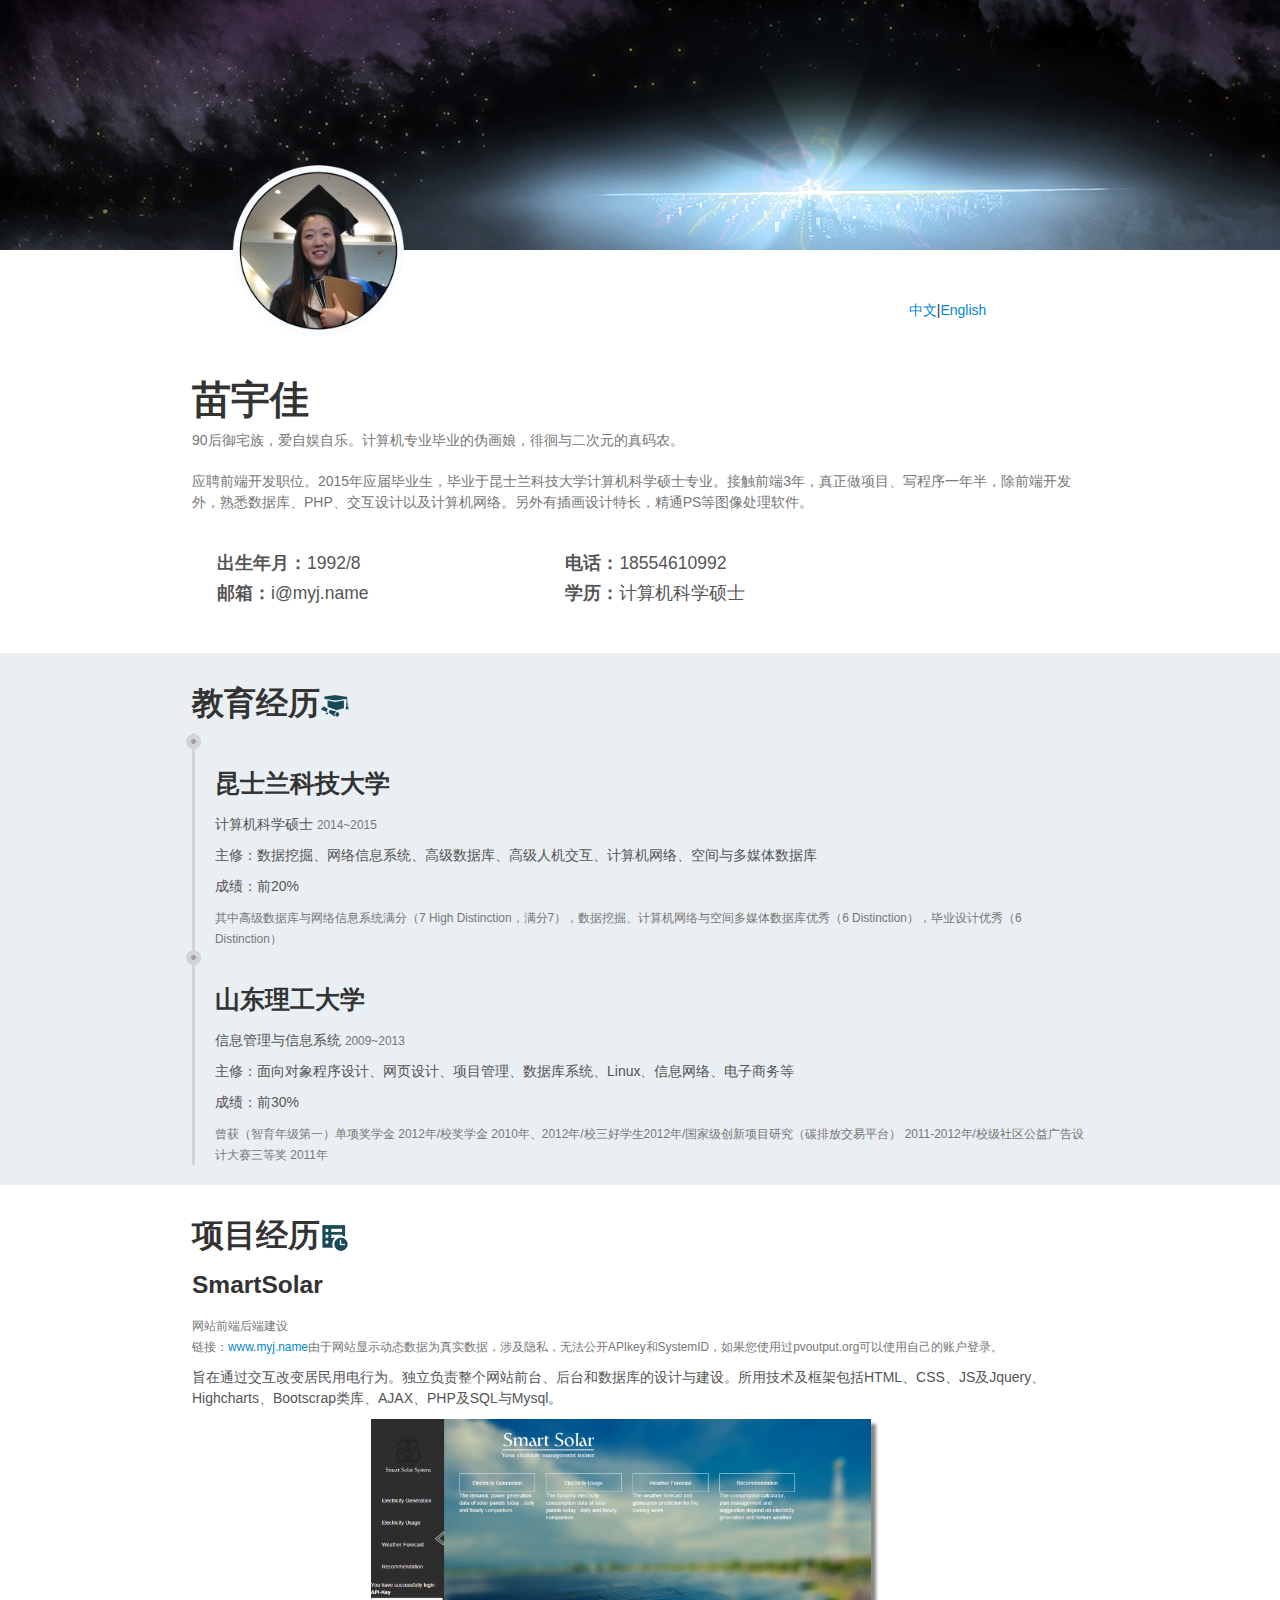
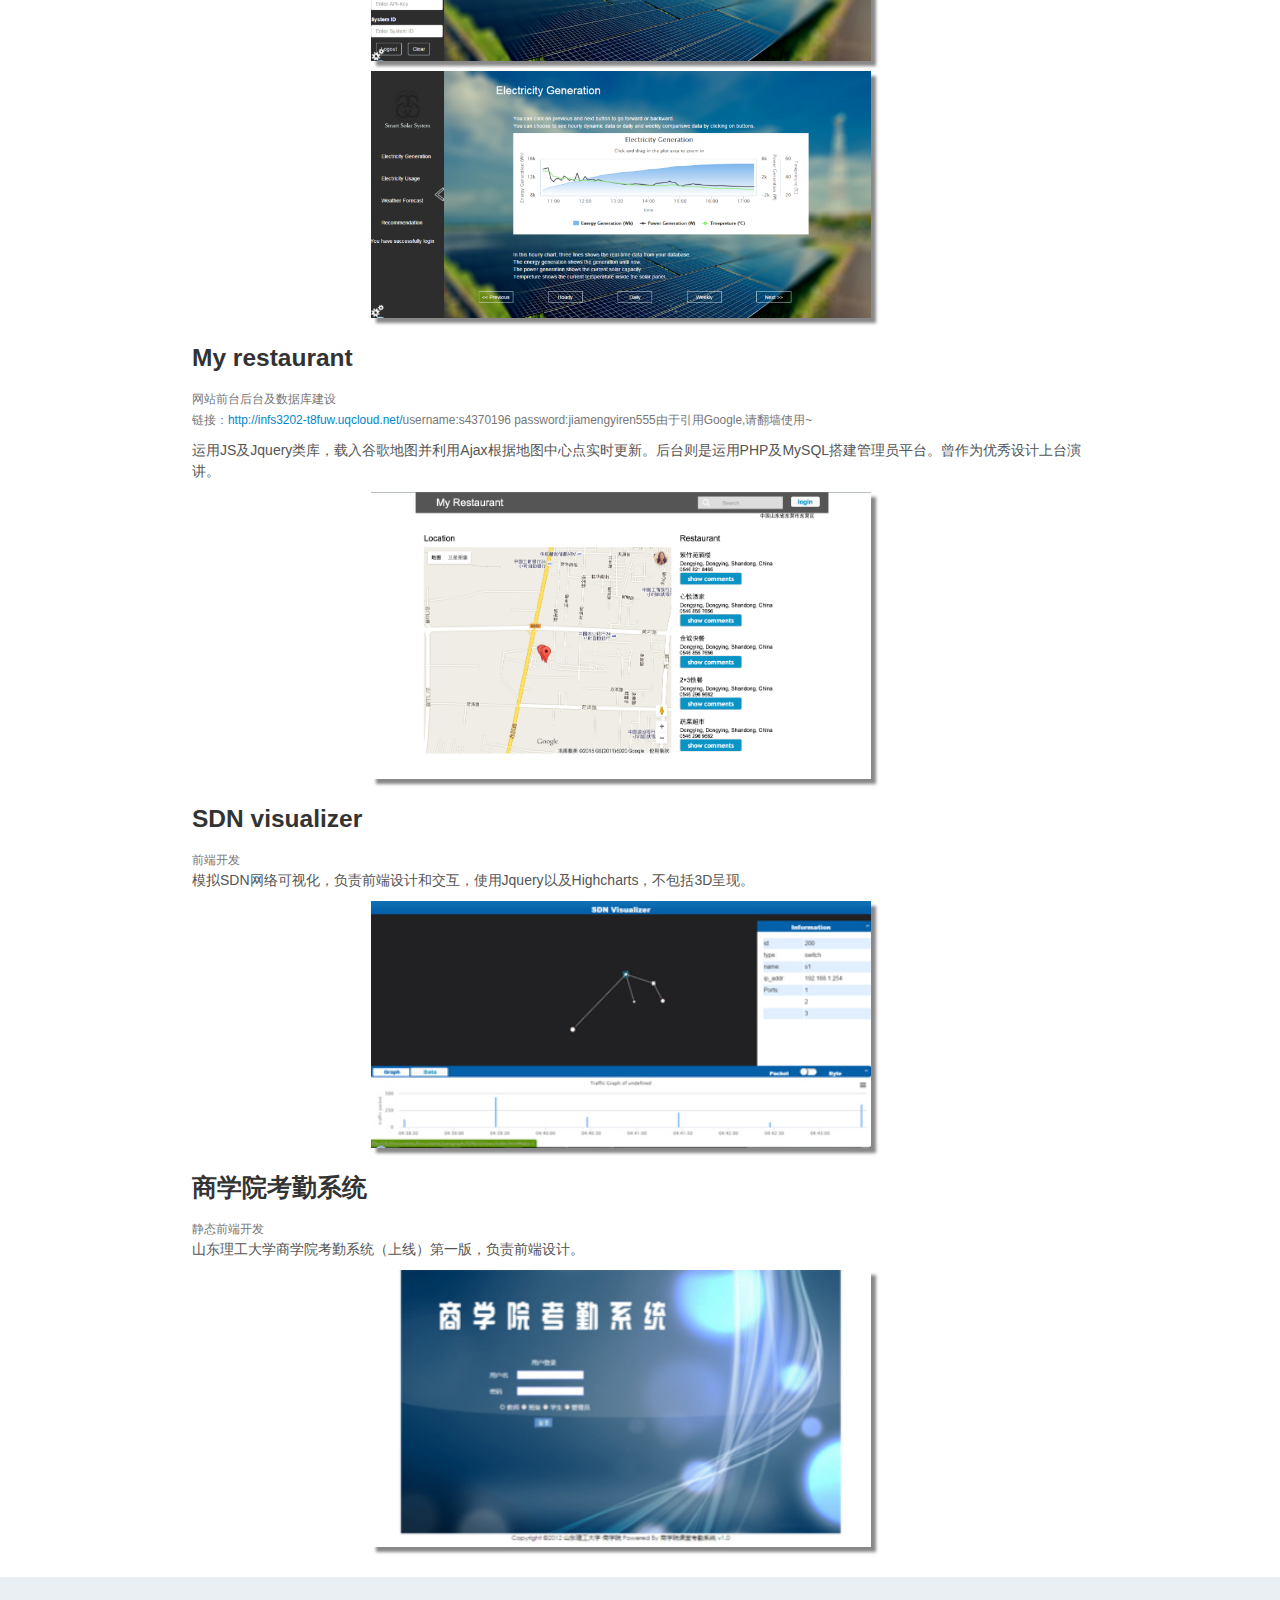
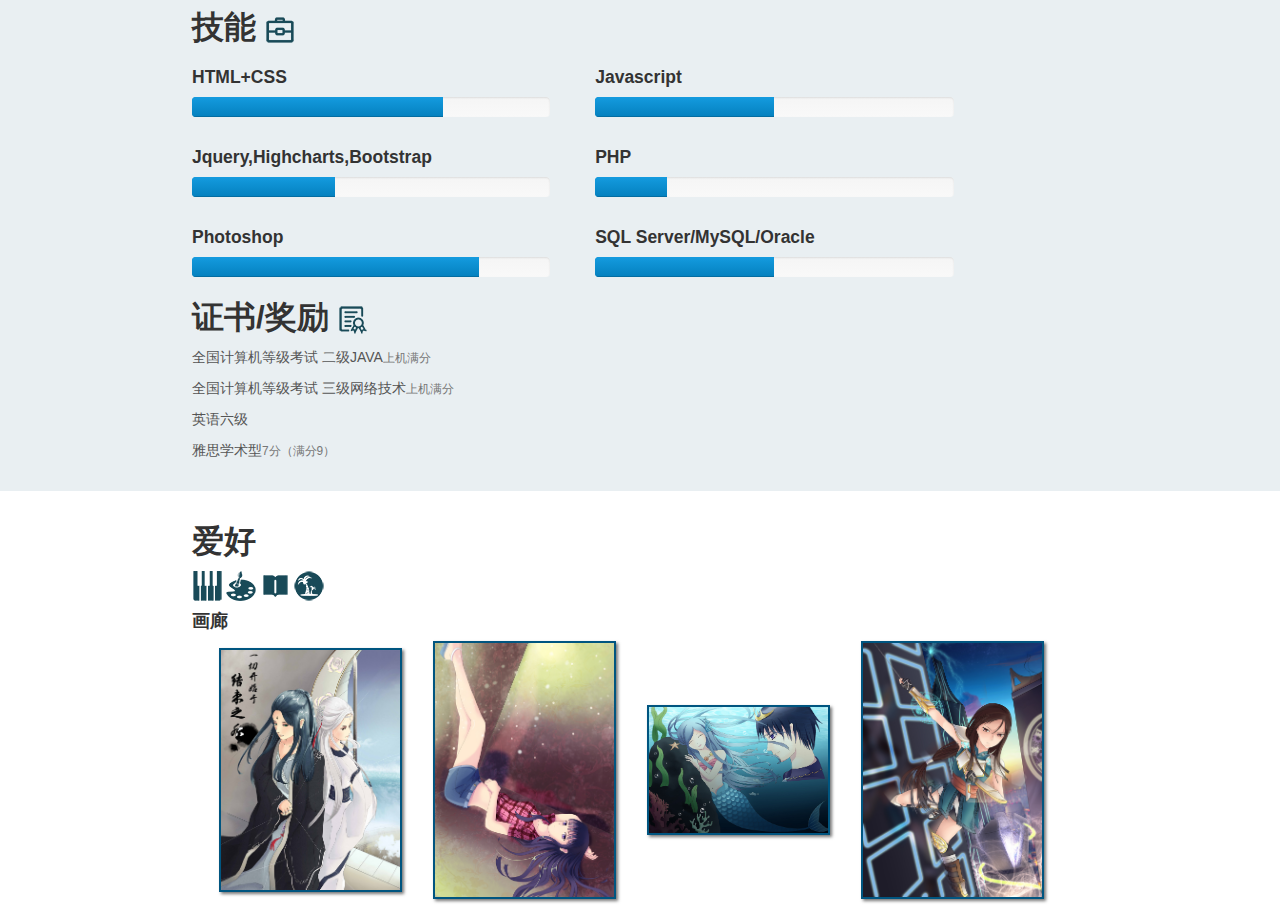
==== index.html @ 49b48e49 "Online resume" ====
<!DOCTYPE html>
<html>
	<head>
		<meta charset="utf-8" />
		<title>简历</title>
		<link rel="stylesheet" href="css/style.css" type="text/css"/>
		<link rel="stylesheet" href="css/bootstrap.css" />
		<link rel="stylesheet" href="css/lightbox.css" />
		<script type="text/javascript" src="js/jquery-1.11.1.min.js" ></script>
		<script type="text/javascript" src="js/translate.js" ></script>
		<script type="text/javascript" src="js/bootstrap.js" ></script>
		<script type="text/javascript" src="js/lightbox.js" ></script>
	</head>
	<body>
		<header>
			<div class="container">
				<div class="profile-photo">
					<img id="photo" src="img/profile.png" alt="profile-photo" />
				</div>
			</div>
		</header>
		<section class="intro">
			<span class="traslate"><a id="chn">中文</a>|<a id="eng" href="index_eng.html">English</a></span>
			<h1>苗宇佳</h1>
			<p>90后御宅族，爱自娱自乐。计算机专业毕业的伪画娘，徘徊与二次元的真码农。</p>
			<p>应聘前端开发职位。2015年应届毕业生，毕业于昆士兰科技大学计算机科学硕士专业。接触前端3年，真正做项目、写程序一年半，除前端开发外，熟悉数据库、PHP、交互设计以及计算机网络。另外有插画设计特长，精通PS等图像处理软件。</p>
			<ul class="details">
				<li><strong>出生年月：</strong>1992/8</li>
				<li><strong>电话：</strong>18554610992</li>
				<li><strong>邮箱：</strong>i@myj.name</li>
				<li><strong>学历：</strong>计算机科学硕士</li>
			</ul>
		</section>
		<section class="education">
			<h2>教育经历<img src="img/iconfont-weijiaoyu.png" class="icon" alt="education"/></h2>
			<div class="school">
				<h3>昆士兰科技大学</h3>
				<p>计算机科学硕士 <small>2014~2015</small></p>
				<p>主修：数据挖掘、网络信息系统、高级数据库、高级人机交互、计算机网络、空间与多媒体数据库</p>
				<p>成绩：前20%</p>
				<small>其中高级数据库与网络信息系统满分（7 High Distinction，满分7），数据挖掘、计算机网络与空间多媒体数据库优秀（6 Distinction），毕业设计优秀（6 Distinction）</small>
			</div>
			<div class="school">
				<h3>山东理工大学</h3>
				<p>信息管理与信息系统 <small>2009~2013</small></p>
				<p>主修：面向对象程序设计、网页设计、项目管理、数据库系统、Linux、信息网络、电子商务等</p>
				<p>成绩：前30%</p>
				<small>曾获（智育年级第一）单项奖学金 2012年/校奖学金 2010年、2012年/校三好学生2012年/国家级创新项目研究（碳排放交易平台） 2011-2012年/校级社区公益广告设计大赛三等奖 2011年</small>
			</div>
		</section>
		<section class="experience">
			<h2>项目经历<img src="img/iconfont-804xiangmu.png" class="icon" alt="experience"/></h2>
			<div class="project">
				<h3>SmartSolar</h3>
				<small>网站前端后端建设</small>
				<p><small>链接：<a href="www.myj.name">www.myj.name</a>由于网站显示动态数据为真实数据，涉及隐私，无法公开APIkey和SystemID，如果您使用过pvoutput.org可以使用自己的账户登录。</small></p>
				<p>旨在通过交互改变居民用电行为。独立负责整个网站前台、后台和数据库的设计与建设。所用技术及框架包括HTML、CSS、JS及Jquery、Highcharts、Bootscrap类库、AJAX、PHP及SQL与Mysql。</p>
				<img src="img/smartsolar.png" />
				<img src="img/smartsolar1.png" />
			</div>
			<div class="project">
				<h3>My restaurant</h3>
				<small>网站前台后台及数据库建设</small>
				<p><small>链接：<a href="http://infs3202-t8fuw.uqcloud.net/">http://infs3202-t8fuw.uqcloud.net/</a>username:s4370196 password:jiamengyiren555由于引用Google,请翻墙使用~</small></p>
				<p>运用JS及Jquery类库，载入谷歌地图并利用Ajax根据地图中心点实时更新。后台则是运用PHP及MySQL搭建管理员平台。曾作为优秀设计上台演讲。</p>
				<img src="img/myrestaurant.jpg"/>
			</div>
			<div class="project">
				<h3>SDN visualizer</h3>
				<small>前端开发</small>
				<p>模拟SDN网络可视化，负责前端设计和交互，使用Jquery以及Highcharts，不包括3D呈现。</p>
				<img src="img/visualizer.jpg"/>
			</div>
			<div class="project">
				<h3>商学院考勤系统</h3>
				<small>静态前端开发</small>
				<p>山东理工大学商学院考勤系统（上线）第一版，负责前端设计。</p>
				<img src="img/attendance.jpg"/>
			</div>
		</section>
		<section class="technique">
			<h2>技能 <img src="img/iconfont-gerenjineng.png" class="icon" alt="skill"/></h2>
			<div class="skill">
				<h4>HTML+CSS</h4>
				<div class="progress">
					<div class="bar" style="width: 70%;"></div>
				</div>
			</div>
			<div class="skill">
				<h4>Javascript</h4>
				<div class="progress">
					<div class="bar" style="width: 50%;"></div>
				</div>
			</div>
			<div class="skill">
				<h4>Jquery,Highcharts,Bootstrap</h4>
				<div class="progress">
					<div class="bar" style="width: 40%;"></div>
				</div>
			</div>
			<div class="skill">
				<h4>PHP</h4>
				<div class="progress">
					<div class="bar" style="width: 20%;"></div>
				</div>
			</div>
			<div class="skill">
				<h4>Photoshop</h4>
				<div class="progress">
					<div class="bar" style="width: 80%;"></div>
				</div>
			</div>
			<div class="skill">
				<h4>SQL Server/MySQL/Oracle</h4>
				<div class="progress">
					<div class="bar" style="width: 50%;"></div>
				</div>
			</div>
			<h2 class="clear">证书/奖励 <img src="img/iconfont-rongyuzhengshu.png" class="icon" alt="certificate"/></h2>
			<p>全国计算机等级考试 二级JAVA<small>上机满分</small><p>
			<p>全国计算机等级考试 三级网络技术<small>上机满分</small><p>
			<p>英语六级<p>
			<p>雅思学术型<small>7分（满分9）</small></p>
		</section>
		<section class="hobby">
			<h2>爱好</h2>
			<img src="img/iconfont-gangqin.png" alt="piano" class="icon"/>
			<img src="img/iconfont-huahua.png" alt="painting" class="icon"/>
			<img src="img/iconfont-mianxingtubiaoshuxiaoshuo1.png" alt="novel" class="icon"/>
			<img src="img/iconfont-lvyou.png" alt="travel" class="icon"/>
			<div class="gallery">
			<h4>画廊</h4>
			<a href="img/一切开始于结束之后.jpg" rel="lightbox[gallery]">
				<img src="img/一切开始于结束之后.jpg" alt="镜" title="一切开始于结束之后" rel="lightbox[gallery]"/>
			</a>
			<a href="img/格子衫女孩.jpg" rel="lightbox[gallery]">
				<img src="img/格子衫女孩.jpg" alt="女孩" title="格子衫女孩" rel="lightbox[gallery]"/>
			</a>
			<a href="img/人鱼.jpg" rel="lightbox[gallery]">
				<img src="img/人鱼.jpg" alt="人鱼" title="人鱼" rel="lightbox[gallery]"/>
			</a>
			<a href="img/Ziro Leong.jpg" rel="lightbox[gallery]">
				<img src="img/Ziro Leong.jpg" alt="未来寻迹" title="Ziro" rel="lightbox[gallery]"/>
			</a>
			
			</div>
		</section>
	</body>
</html>
---- css/style.css ----
//初始化
p, blockquote, dl, dt, dd, ul, ol, li, pre, form, fieldset, legend, button, input, textarea, th, td{ margin:0; padding:0; }
address, cite, dfn, em, var { font-style:normal; }
code, kbd, pre, samp { font-family:couriernew, courier, monospace; }
small{ font-size:12px; }
ul, ol { list-style:none; }
a { text-decoration:none; }
a:hover { text-decoration:underline; }
sup { vertical-align:text-top; }
sub{ vertical-align:text-bottom; }
legend { color:#000; }
fieldset, img { border:0; }
button, input, select, textarea { font-size:100%; }
table { border-collapse:collapse; border-spacing:0; } 
body{
	padding: 0;
	margin: 0;
}

header{
	height: 250px;
	width: 100%;
	background-image: url(../img/header.jpg);
	background-attachment: fixed;
	background-position-x:center ;
	background-repeat: no-repeat;
}
#photo{
	height:200px;
	width: 200px;
	position: relative;
	top: 150px;
	left: 50px;
}
.traslate{
	position: relative;
	left:80%;
	top:-50px;
}
.intro .education .experience .technique .hobby{
	width: 70%;
	margin: 0 20px;
}
.intro{
	padding: 100px 15%;	
}
.intro p{
	color: #777;
	margin-bottom: 20px;
}
.details{
	padding-top: 10px;
}
.details li{
	font-size: 1.25em;
	margin-top: 10px;
	color: #555;
	float: left;
	width: 40%;
}
.education{
	padding: 20px 15%;
	background: #e9eff2;
}
.icon{
	width:30px;
}
.technique{
	padding: 20px 15%;
	background: #e9eff2;
	overflow: auto;
}
.experience{
	padding: 20px 15%;
}
.hobby{
	padding: 20px 15%;
}
.school{
	padding-left: 20px;
	border-left: solid 3px #d4d4d4;
}
 p{
	color: #555555;
	line-height: 1.5;
}
small{
	color: #777777;
}
.school::before{
	position: relative;
	content: url(../img/sec-d.png);
	left: -30px;
	top: 0;
}
.project img{
	box-shadow:5px 5px 3px #888888;;
	width:500px;
	margin-bottom: 10px;
	position: relative;
	margin-left: 20%;
	margin-right: 20%;
}
.skill{
	width:40%;
	float: left;
	margin-right: 5%;
}
.clear{
	clear: both;
}
.gallery img{
	width: 20%;
	height: 20%;
	margin-left:3%;
	border:double 2px #005580;
	box-shadow: 2px 2px 3px #777;
	
}
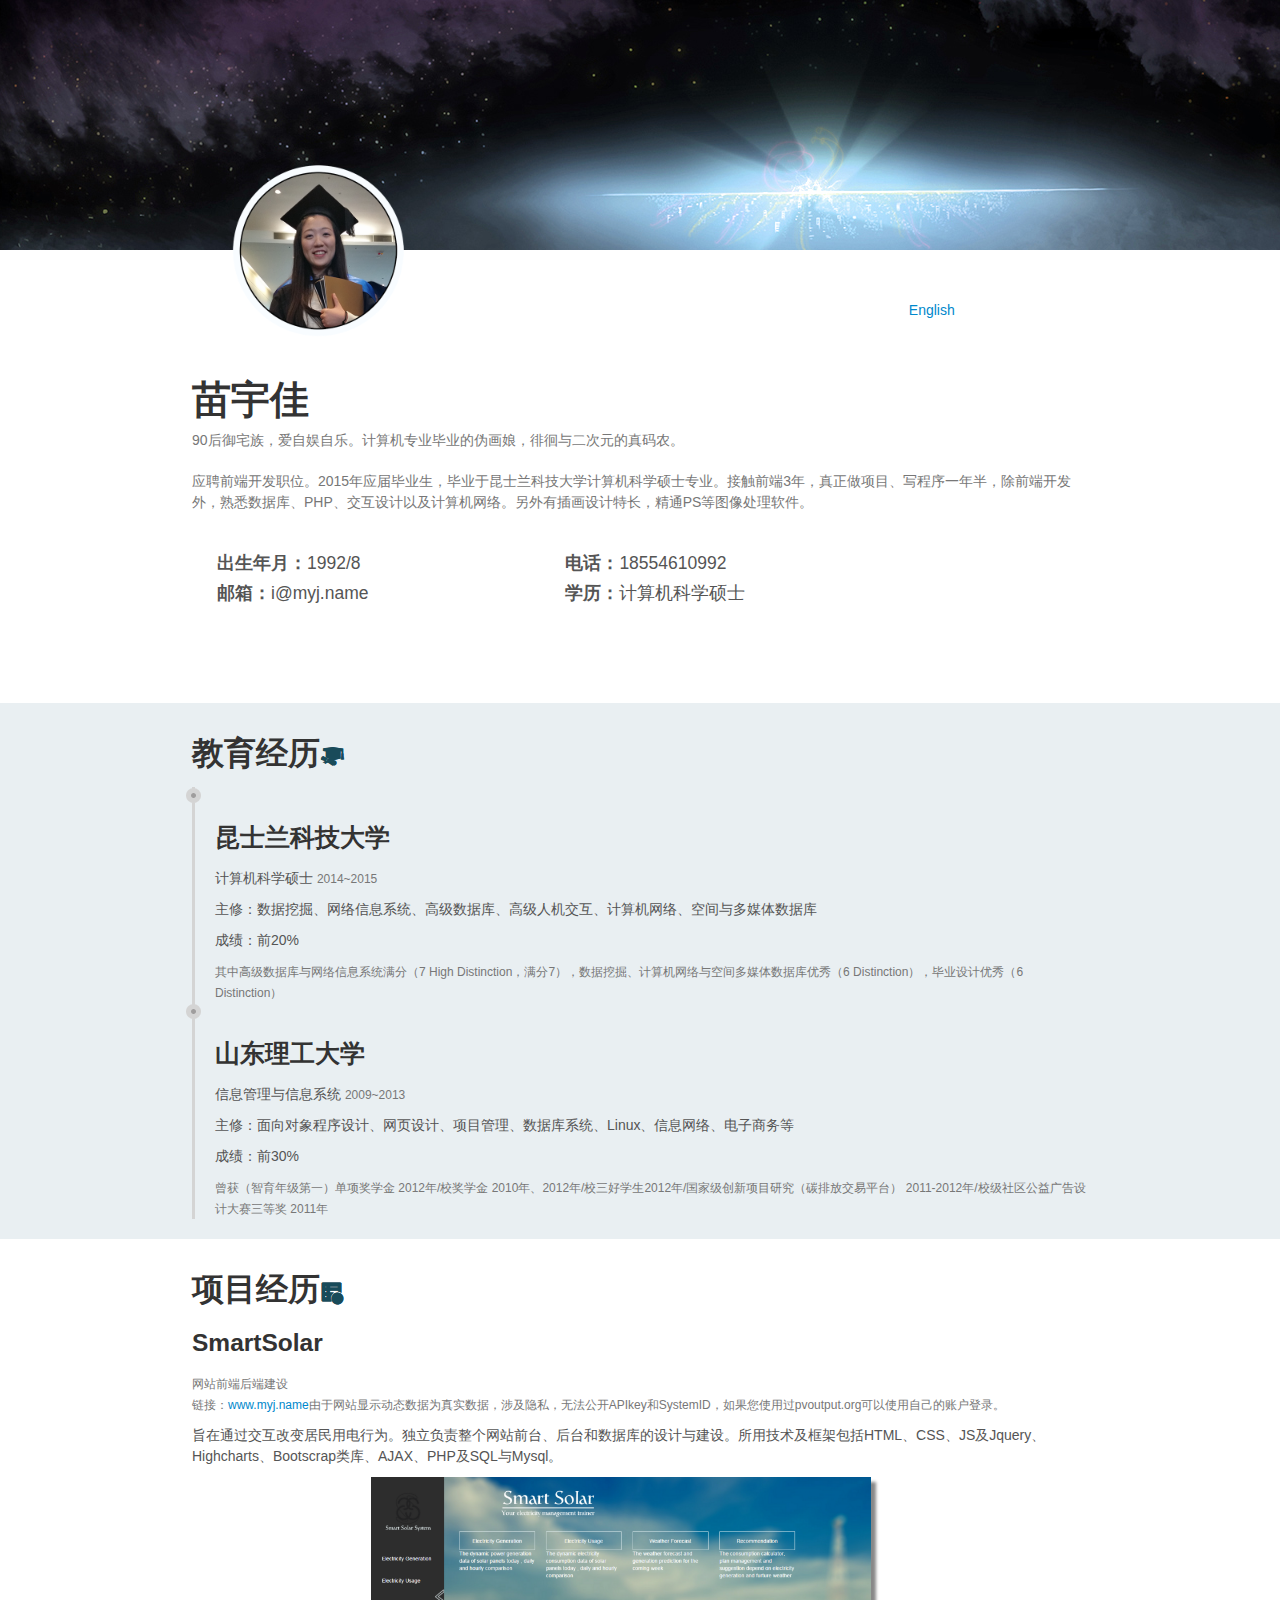
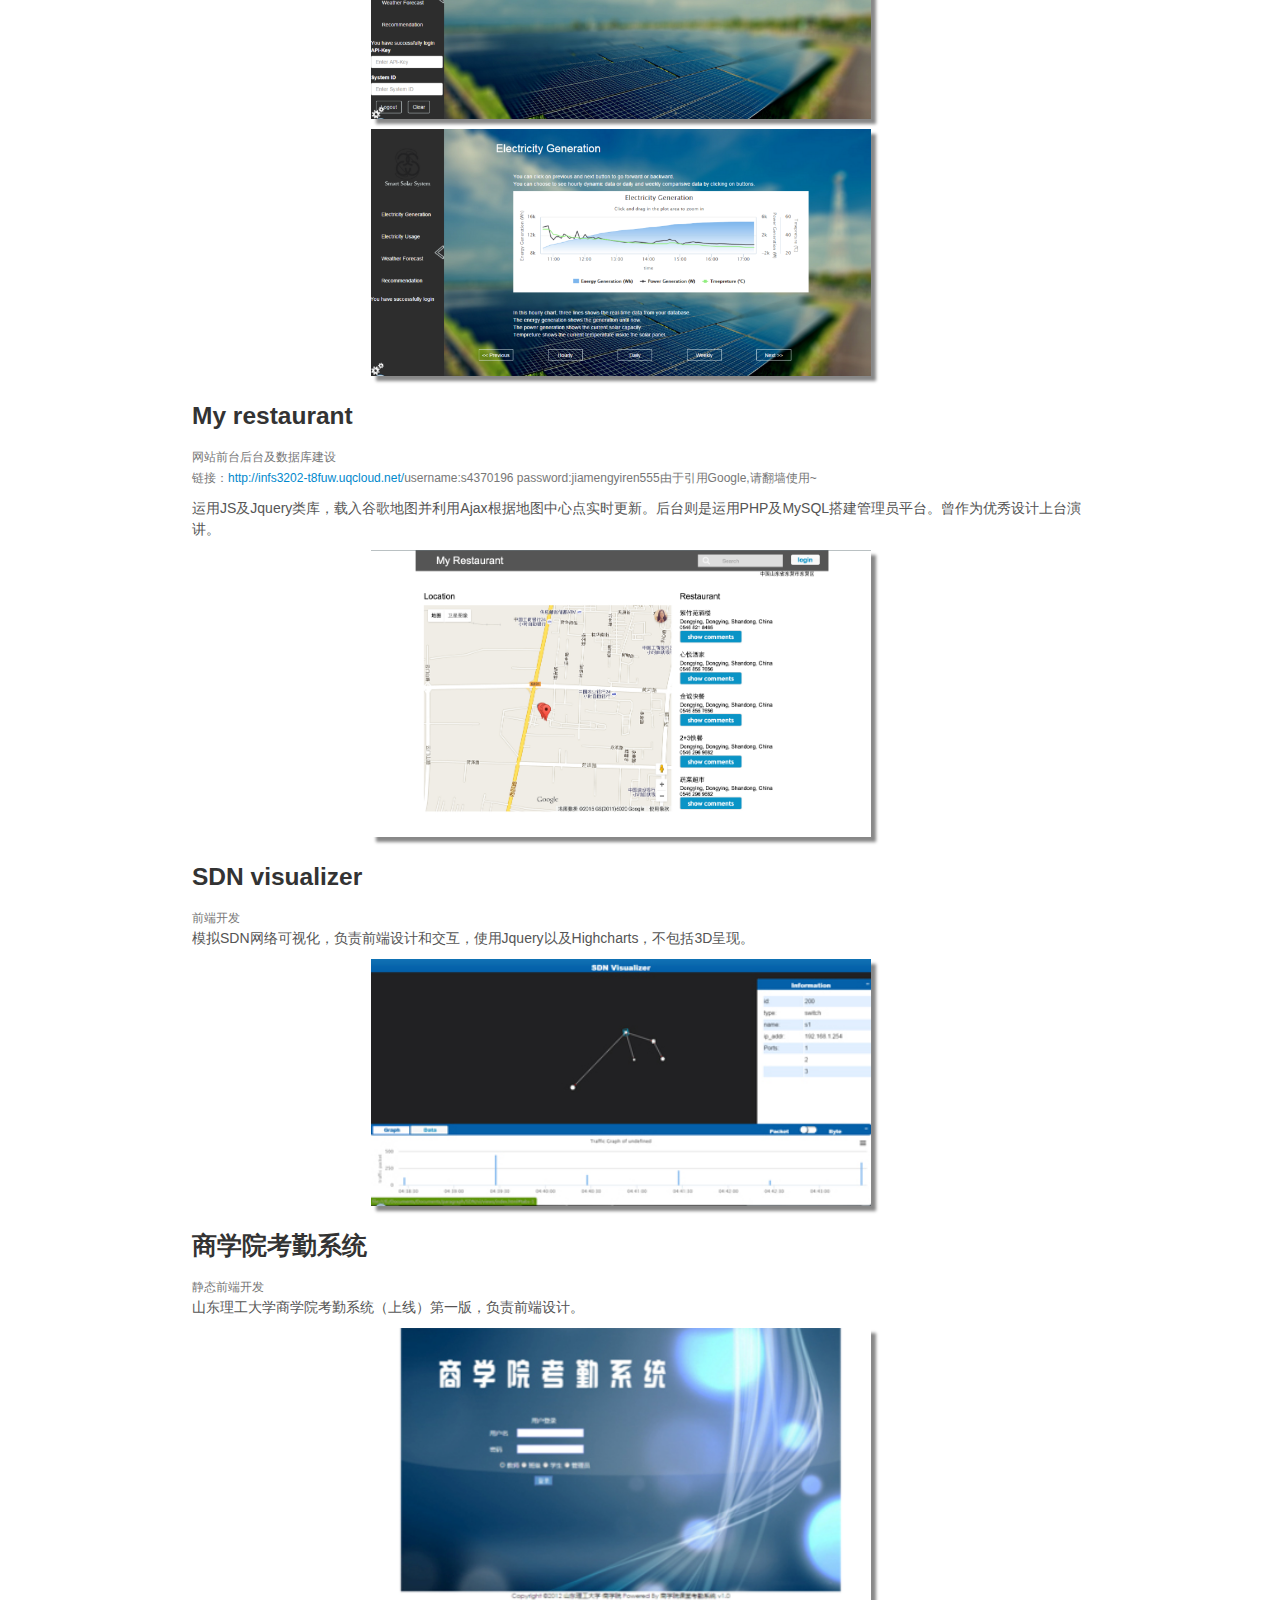
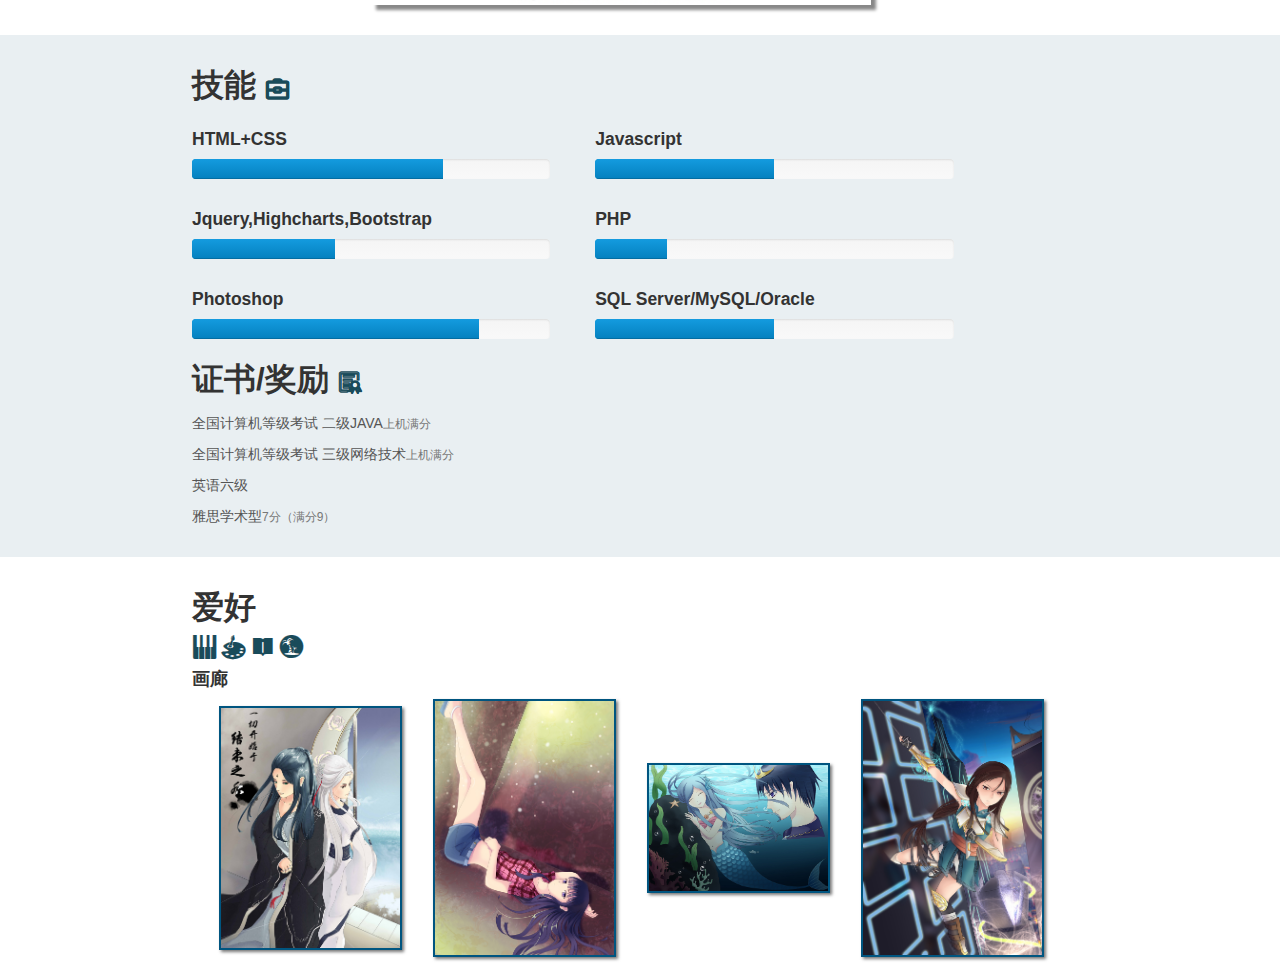
==== commit 39e773ea: "iconfont, header background, small tag" ====
--- a/index.html
+++ b/index.html
@@ -6,6 +6,7 @@
 		<link rel="stylesheet" href="css/style.css" type="text/css"/>
 		<link rel="stylesheet" href="css/bootstrap.css" />
 		<link rel="stylesheet" href="css/lightbox.css" />
+		<link rel="stylesheet" href="css/iconfont.css" />
 		<script type="text/javascript" src="js/jquery-1.11.1.min.js" ></script>
 		<script type="text/javascript" src="js/translate.js" ></script>
 		<script type="text/javascript" src="js/bootstrap.js" ></script>
@@ -20,7 +21,7 @@
 			</div>
 		</header>
 		<section class="intro">
-			<span class="traslate"><a id="chn">中文</a>|<a id="eng" href="index_eng.html">English</a></span>
+			<span class="traslate"><a id="eng" href="index_eng.html">English</a></span>
 			<h1>苗宇佳</h1>
 			<p>90后御宅族，爱自娱自乐。计算机专业毕业的伪画娘，徘徊与二次元的真码农。</p>
 			<p>应聘前端开发职位。2015年应届毕业生，毕业于昆士兰科技大学计算机科学硕士专业。接触前端3年，真正做项目、写程序一年半，除前端开发外，熟悉数据库、PHP、交互设计以及计算机网络。另外有插画设计特长，精通PS等图像处理软件。</p>
@@ -30,56 +31,57 @@
 				<li><strong>邮箱：</strong>i@myj.name</li>
 				<li><strong>学历：</strong>计算机科学硕士</li>
 			</ul>
+			<div class="clear"></div>
 		</section>
 		<section class="education">
-			<h2>教育经历<img src="img/iconfont-weijiaoyu.png" class="icon" alt="education"/></h2>
+			<h2>教育经历<i class="iconfont">&#xe61d;</i></h2>
 			<div class="school">
 				<h3>昆士兰科技大学</h3>
-				<p>计算机科学硕士 <small>2014~2015</small></p>
+				<p>计算机科学硕士 <span class="small">2014~2015</span></p>
 				<p>主修：数据挖掘、网络信息系统、高级数据库、高级人机交互、计算机网络、空间与多媒体数据库</p>
 				<p>成绩：前20%</p>
-				<small>其中高级数据库与网络信息系统满分（7 High Distinction，满分7），数据挖掘、计算机网络与空间多媒体数据库优秀（6 Distinction），毕业设计优秀（6 Distinction）</small>
+				<span class="small">其中高级数据库与网络信息系统满分（7 High Distinction，满分7），数据挖掘、计算机网络与空间多媒体数据库优秀（6 Distinction），毕业设计优秀（6 Distinction）</span>
 			</div>
 			<div class="school">
 				<h3>山东理工大学</h3>
-				<p>信息管理与信息系统 <small>2009~2013</small></p>
+				<p>信息管理与信息系统 <span class="small">2009~2013</span></p>
 				<p>主修：面向对象程序设计、网页设计、项目管理、数据库系统、Linux、信息网络、电子商务等</p>
 				<p>成绩：前30%</p>
-				<small>曾获（智育年级第一）单项奖学金 2012年/校奖学金 2010年、2012年/校三好学生2012年/国家级创新项目研究（碳排放交易平台） 2011-2012年/校级社区公益广告设计大赛三等奖 2011年</small>
+				<span class="small">曾获（智育年级第一）单项奖学金 2012年/校奖学金 2010年、2012年/校三好学生2012年/国家级创新项目研究（碳排放交易平台） 2011-2012年/校级社区公益广告设计大赛三等奖 2011年</span>
 			</div>
 		</section>
 		<section class="experience">
-			<h2>项目经历<img src="img/iconfont-804xiangmu.png" class="icon" alt="experience"/></h2>
+			<h2>项目经历<i class="iconfont">&#xeaa5;</i></h2>
 			<div class="project">
 				<h3>SmartSolar</h3>
-				<small>网站前端后端建设</small>
-				<p><small>链接：<a href="www.myj.name">www.myj.name</a>由于网站显示动态数据为真实数据，涉及隐私，无法公开APIkey和SystemID，如果您使用过pvoutput.org可以使用自己的账户登录。</small></p>
+				<span class="small">网站前端后端建设</span>
+				<p><span class="small">链接：<a href="www.myj.name">www.myj.name</a>由于网站显示动态数据为真实数据，涉及隐私，无法公开APIkey和SystemID，如果您使用过pvoutput.org可以使用自己的账户登录。</span></p>
 				<p>旨在通过交互改变居民用电行为。独立负责整个网站前台、后台和数据库的设计与建设。所用技术及框架包括HTML、CSS、JS及Jquery、Highcharts、Bootscrap类库、AJAX、PHP及SQL与Mysql。</p>
 				<img src="img/smartsolar.png" />
 				<img src="img/smartsolar1.png" />
 			</div>
 			<div class="project">
 				<h3>My restaurant</h3>
-				<small>网站前台后台及数据库建设</small>
-				<p><small>链接：<a href="http://infs3202-t8fuw.uqcloud.net/">http://infs3202-t8fuw.uqcloud.net/</a>username:s4370196 password:jiamengyiren555由于引用Google,请翻墙使用~</small></p>
+				<span class="small">网站前台后台及数据库建设</span>
+				<p><span class="small">链接：<a href="http://infs3202-t8fuw.uqcloud.net/">http://infs3202-t8fuw.uqcloud.net/</a>username:s4370196 password:jiamengyiren555由于引用Google,请翻墙使用~</span></p>
 				<p>运用JS及Jquery类库，载入谷歌地图并利用Ajax根据地图中心点实时更新。后台则是运用PHP及MySQL搭建管理员平台。曾作为优秀设计上台演讲。</p>
 				<img src="img/myrestaurant.jpg"/>
 			</div>
 			<div class="project">
 				<h3>SDN visualizer</h3>
-				<small>前端开发</small>
+				<span class="small">前端开发</span>
 				<p>模拟SDN网络可视化，负责前端设计和交互，使用Jquery以及Highcharts，不包括3D呈现。</p>
 				<img src="img/visualizer.jpg"/>
 			</div>
 			<div class="project">
 				<h3>商学院考勤系统</h3>
-				<small>静态前端开发</small>
+				<span class="small">静态前端开发</span>
 				<p>山东理工大学商学院考勤系统（上线）第一版，负责前端设计。</p>
 				<img src="img/attendance.jpg"/>
 			</div>
 		</section>
 		<section class="technique">
-			<h2>技能 <img src="img/iconfont-gerenjineng.png" class="icon" alt="skill"/></h2>
+			<h2>技能 <i class="iconfont">&#xe6f6;</i></h2>
 			<div class="skill">
 				<h4>HTML+CSS</h4>
 				<div class="progress">
@@ -116,18 +118,18 @@
 					<div class="bar" style="width: 50%;"></div>
 				</div>
 			</div>
-			<h2 class="clear">证书/奖励 <img src="img/iconfont-rongyuzhengshu.png" class="icon" alt="certificate"/></h2>
-			<p>全国计算机等级考试 二级JAVA<small>上机满分</small><p>
-			<p>全国计算机等级考试 三级网络技术<small>上机满分</small><p>
+			<h2 class="clear">证书/奖励 <i class="iconfont">&#xe667;</i></h2>
+			<p>全国计算机等级考试 二级JAVA<span class="small">上机满分</span><p>
+			<p>全国计算机等级考试 三级网络技术<span class="small">上机满分</span><p>
 			<p>英语六级<p>
-			<p>雅思学术型<small>7分（满分9）</small></p>
+			<p>雅思学术型<span class="small">7分（满分9）</span></p>
 		</section>
 		<section class="hobby">
 			<h2>爱好</h2>
-			<img src="img/iconfont-gangqin.png" alt="piano" class="icon"/>
-			<img src="img/iconfont-huahua.png" alt="painting" class="icon"/>
-			<img src="img/iconfont-mianxingtubiaoshuxiaoshuo1.png" alt="novel" class="icon"/>
-			<img src="img/iconfont-lvyou.png" alt="travel" class="icon"/>
+			<i class="iconfont">&#xe60b;</i>
+			<i class="iconfont">&#xe670;</i>
+			<i class="iconfont">&#xe8d6;</i>
+			<i class="iconfont">&#xe606;</i>
 			<div class="gallery">
 			<h4>画廊</h4>
 			<a href="img/一切开始于结束之后.jpg" rel="lightbox[gallery]">
--- a/css/style.css
+++ b/css/style.css
@@ -2,7 +2,7 @@
 p, blockquote, dl, dt, dd, ul, ol, li, pre, form, fieldset, legend, button, input, textarea, th, td{ margin:0; padding:0; }
 address, cite, dfn, em, var { font-style:normal; }
 code, kbd, pre, samp { font-family:couriernew, courier, monospace; }
-small{ font-size:12px; }
+small{ font-size:12px; }
 ul, ol { list-style:none; }
 a { text-decoration:none; }
 a:hover { text-decoration:underline; }
@@ -17,11 +17,12 @@
 	margin: 0;
 }
 
+
+
 header{
 	height: 250px;
 	width: 100%;
 	background-image: url(../img/header.jpg);
-	background-attachment: fixed;
 	background-position-x:center ;
 	background-repeat: no-repeat;
 }
@@ -84,8 +85,9 @@
 	color: #555555;
 	line-height: 1.5;
 }
-small{
+.small{
 	color: #777777;
+	font-size:12px;
 }
 .school::before{
 	position: relative;
--- a/css/iconfont.css
+++ b/css/iconfont.css
@@ -0,0 +1,26 @@
+
+@font-face {font-family: "iconfont";
+  src: url('iconfont.eot'); /* IE9*/
+  src: url('iconfont.eot?#iefix') format('embedded-opentype'), /* IE6-IE8 */
+  url('iconfont.woff') format('woff'), /* chrome、firefox */
+  url('iconfont.ttf') format('truetype'), /* chrome、firefox、opera、Safari, Android, iOS 4.2+*/
+  url('iconfont.svg#iconfont') format('svg'); /* iOS 4.1- */
+}
+
+.iconfont {
+  font-family:"iconfont" !important;
+  font-size:25px;
+  font-style:normal;
+  -webkit-font-smoothing: antialiased;
+  -webkit-text-stroke-width: 0.2px;
+  -moz-osx-font-smoothing: grayscale;
+  color:#194b5a;
+}
+.icon-huahua:before { content: "\e670"; }
+.icon-gerenjineng:before { content: "\e6f6"; }
+.icon-gangqin:before { content: "\e60b"; }
+.icon-804xiangmu:before { content: "\eaa5"; }
+.icon-weijiaoyu:before { content: "\e61d"; }
+.icon-iconfont-certificate:before { content: "\e667"; }
+.icon-lvyou:before { content: "\e606"; }
+.icon-mianxingtubiaoshuxiaoshuo1:before { content: "\e8d6"; }
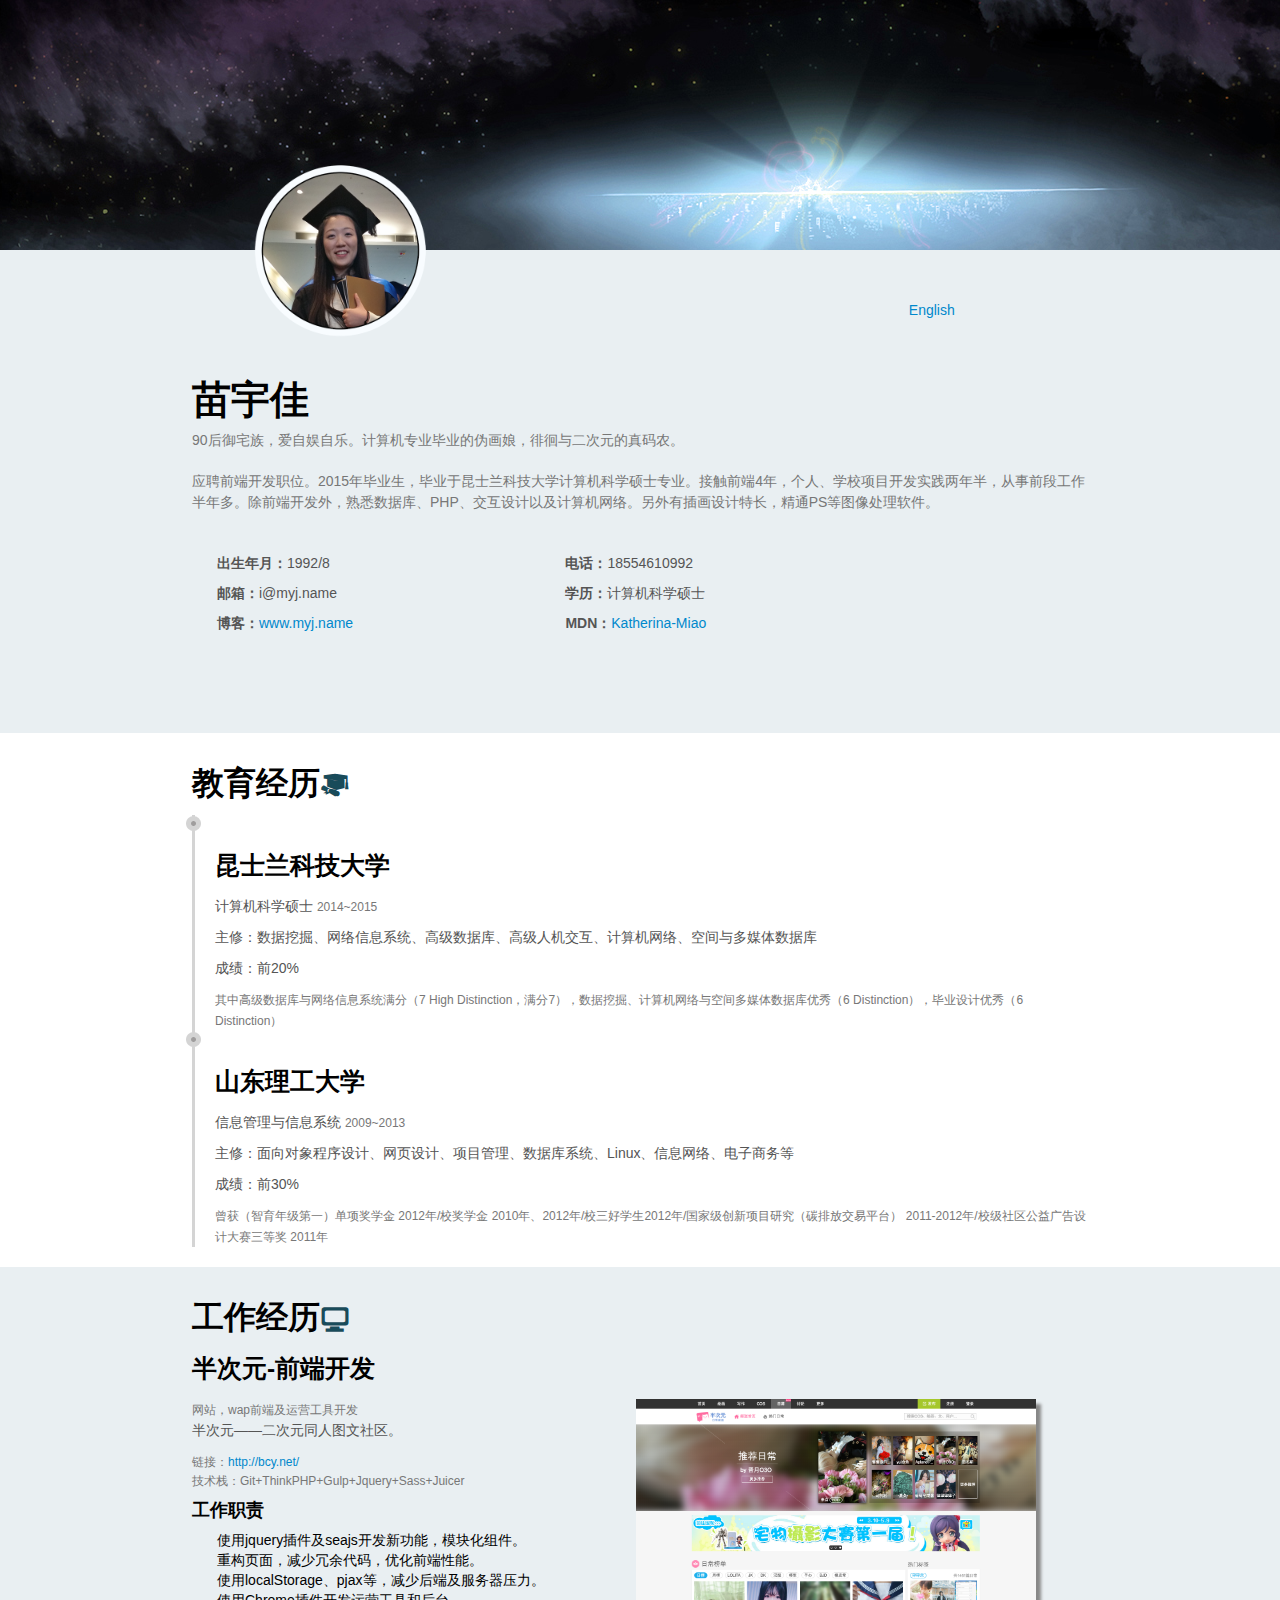
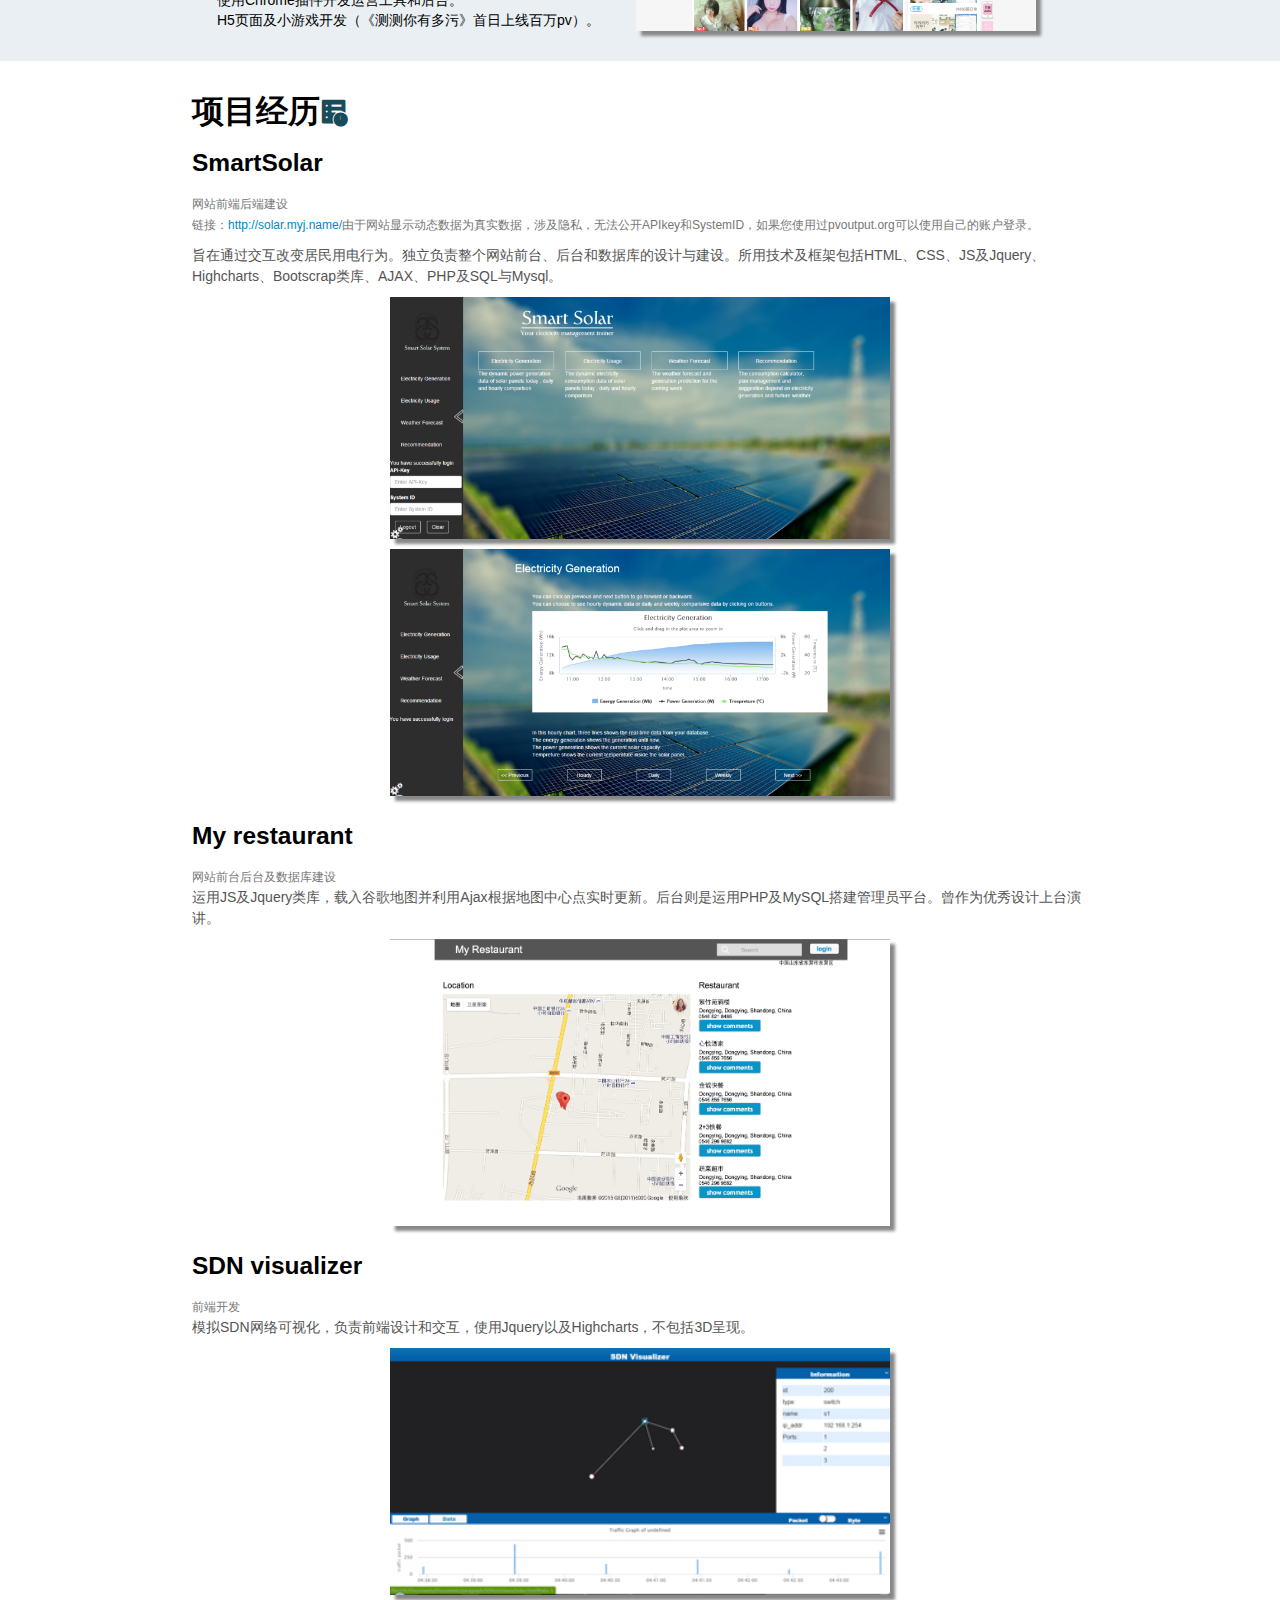
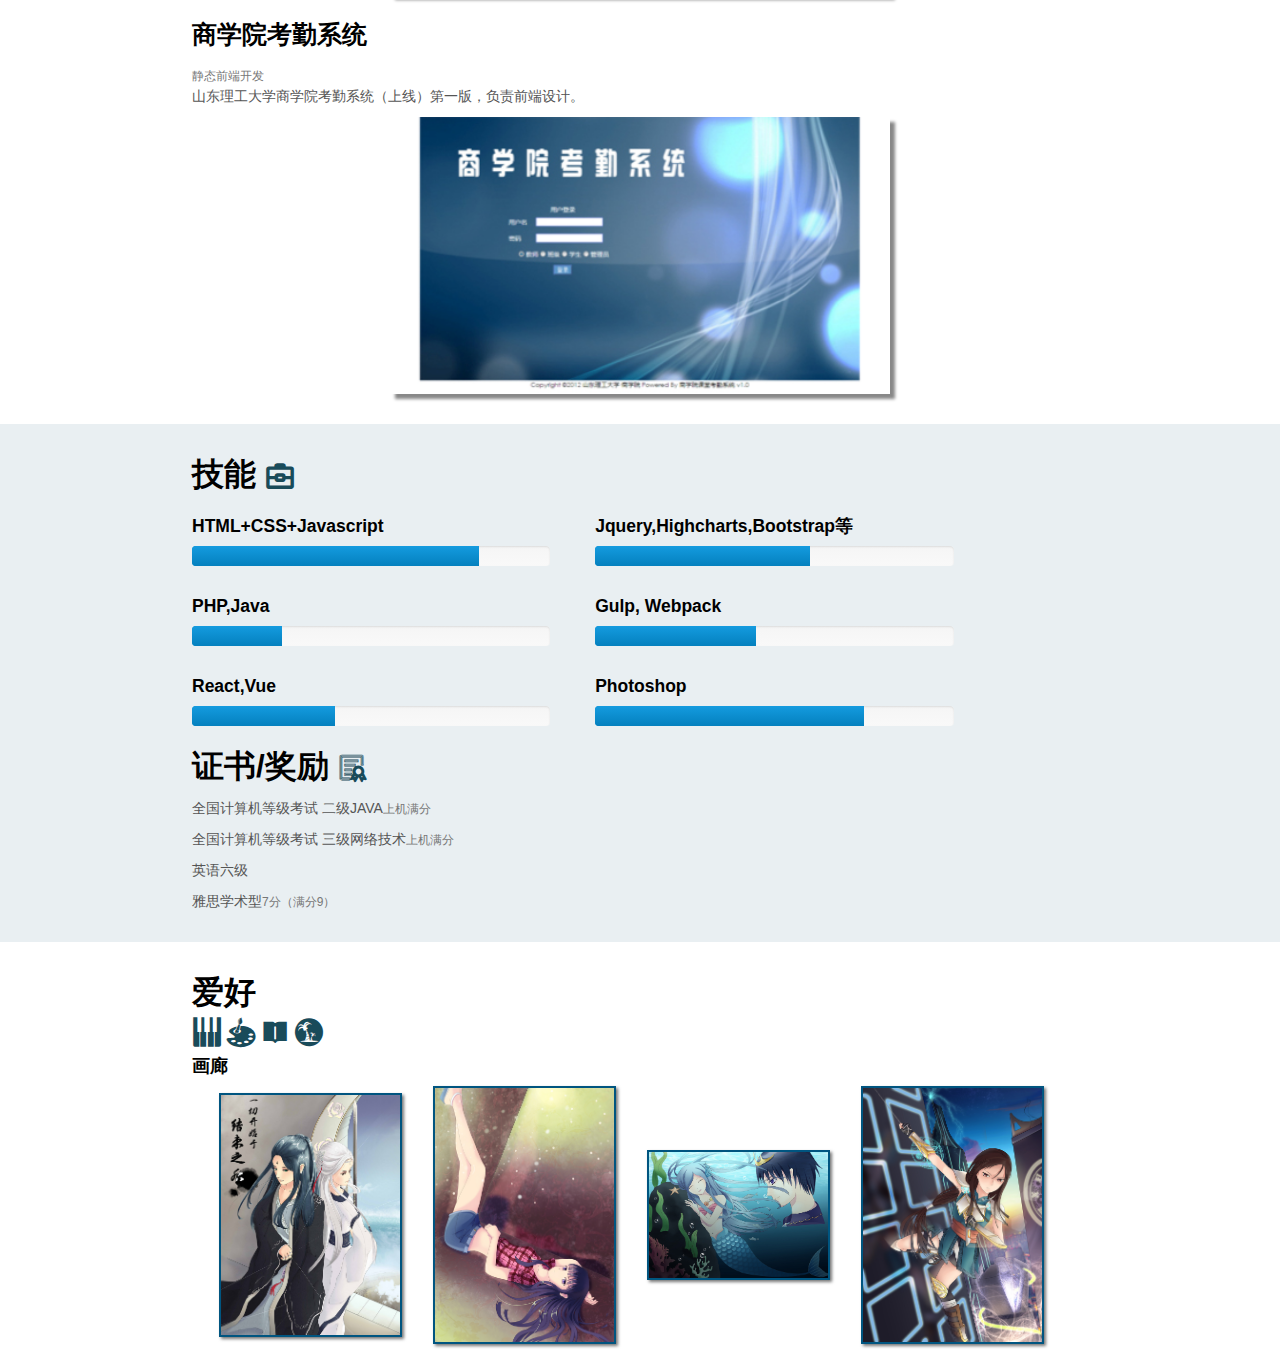
==== commit 6c95b571: "new resume for second job" ====
--- a/index.html
+++ b/index.html
@@ -4,13 +4,8 @@
 		<meta charset="utf-8" />
 		<title>简历</title>
 		<link rel="stylesheet" href="css/style.css" type="text/css"/>
-		<link rel="stylesheet" href="css/bootstrap.css" />
 		<link rel="stylesheet" href="css/lightbox.css" />
 		<link rel="stylesheet" href="css/iconfont.css" />
-		<script type="text/javascript" src="js/jquery-1.11.1.min.js" ></script>
-		<script type="text/javascript" src="js/translate.js" ></script>
-		<script type="text/javascript" src="js/bootstrap.js" ></script>
-		<script type="text/javascript" src="js/lightbox.js" ></script>
 	</head>
 	<body>
 		<header>
@@ -24,12 +19,14 @@
 			<span class="traslate"><a id="eng" href="index_eng.html">English</a></span>
 			<h1>苗宇佳</h1>
 			<p>90后御宅族，爱自娱自乐。计算机专业毕业的伪画娘，徘徊与二次元的真码农。</p>
-			<p>应聘前端开发职位。2015年应届毕业生，毕业于昆士兰科技大学计算机科学硕士专业。接触前端3年，真正做项目、写程序一年半，除前端开发外，熟悉数据库、PHP、交互设计以及计算机网络。另外有插画设计特长，精通PS等图像处理软件。</p>
+			<p>应聘前端开发职位。2015年毕业生，毕业于昆士兰科技大学计算机科学硕士专业。接触前端4年，个人、学校项目开发实践两年半，从事前段工作半年多。除前端开发外，熟悉数据库、PHP、交互设计以及计算机网络。另外有插画设计特长，精通PS等图像处理软件。</p>
 			<ul class="details">
 				<li><strong>出生年月：</strong>1992/8</li>
 				<li><strong>电话：</strong>18554610992</li>
 				<li><strong>邮箱：</strong>i@myj.name</li>
 				<li><strong>学历：</strong>计算机科学硕士</li>
+				<li><strong>博客：</strong><a href="http://www.myj.name/">www.myj.name</a></li>
+				<li><strong>MDN：</strong><a href="https://developer.mozilla.org/zh-CN/profiles/Katherina-Miao">Katherina-Miao</a></li>
 			</ul>
 			<div class="clear"></div>
 		</section>
@@ -50,73 +47,120 @@
 				<span class="small">曾获（智育年级第一）单项奖学金 2012年/校奖学金 2010年、2012年/校三好学生2012年/国家级创新项目研究（碳排放交易平台） 2011-2012年/校级社区公益广告设计大赛三等奖 2011年</span>
 			</div>
 		</section>
-		<section class="experience">
+		<section class="experienceW">
+			<h2>工作经历<i class="iconfont">&#x3457;</i></h2>
+			<div class="project">
+				<h3>半次元-前端开发</h3>
+				<div class="content">
+					<span class="small">网站，wap前端及运营工具开发</span>
+					<p>半次元——二次元同人图文社区。</p>
+					<span class="small">链接：<a href="http://bcy.net/">http://bcy.net/</a></span>
+					<p class="small">技术栈：Git+ThinkPHP+Gulp+Jquery+Sass+Juicer</p>
+					<h4>工作职责</h4>
+					<ul>
+						<li>使用jquery插件及seajs开发新功能，模块化组件。</li>
+						<li>重构页面，减少冗余代码，优化前端性能。</li>
+						<li>使用localStorage、pjax等，减少后端及服务器压力。</li>
+						<li>使用Chrome插件开发运营工具和后台。</li>
+						<li>H5页面及小游戏开发（《测测你有多污》首日上线百万pv）。</li>
+					</ul>
+				</div>
+					<a href="img/bcy.png" rel="lightbox[bcy]" class="slide">
+						<img src="img/bcy.png" />
+					</a>
+				<div class="clear"></div>
+			</div>
+		</section>
+		<section class="experienceP">
 			<h2>项目经历<i class="iconfont">&#xeaa5;</i></h2>
 			<div class="project">
 				<h3>SmartSolar</h3>
 				<span class="small">网站前端后端建设</span>
-				<p><span class="small">链接：<a href="www.myj.name">www.myj.name</a>由于网站显示动态数据为真实数据，涉及隐私，无法公开APIkey和SystemID，如果您使用过pvoutput.org可以使用自己的账户登录。</span></p>
+				<p><span class="small">链接：<a href="http://solar.myj.name">http://solar.myj.name/</a>由于网站显示动态数据为真实数据，涉及隐私，无法公开APIkey和SystemID，如果您使用过pvoutput.org可以使用自己的账户登录。</span></p>
 				<p>旨在通过交互改变居民用电行为。独立负责整个网站前台、后台和数据库的设计与建设。所用技术及框架包括HTML、CSS、JS及Jquery、Highcharts、Bootscrap类库、AJAX、PHP及SQL与Mysql。</p>
-				<img src="img/smartsolar.png" />
-				<img src="img/smartsolar1.png" />
+				<div class="images">
+					<a href="img/smartsolar.png" rel="lightbox[solar]">
+						<img src="img/smartsolar.png" />
+					</a>
+					<a href="img/smartsolar1.png" rel="lightbox[solar]">
+						<img src="img/smartsolar1.png" />
+					</a>
+				</div>
 			</div>
 			<div class="project">
 				<h3>My restaurant</h3>
 				<span class="small">网站前台后台及数据库建设</span>
-				<p><span class="small">链接：<a href="http://infs3202-t8fuw.uqcloud.net/">http://infs3202-t8fuw.uqcloud.net/</a>username:s4370196 password:jiamengyiren555由于引用Google,请翻墙使用~</span></p>
 				<p>运用JS及Jquery类库，载入谷歌地图并利用Ajax根据地图中心点实时更新。后台则是运用PHP及MySQL搭建管理员平台。曾作为优秀设计上台演讲。</p>
-				<img src="img/myrestaurant.jpg"/>
+				<div class="images">
+					<a href="img/myrestaurant.jpg" rel="lightbox[restaurant]">
+						<img src="img/myrestaurant.jpg" />
+					</a>
+				</div>
 			</div>
 			<div class="project">
 				<h3>SDN visualizer</h3>
 				<span class="small">前端开发</span>
 				<p>模拟SDN网络可视化，负责前端设计和交互，使用Jquery以及Highcharts，不包括3D呈现。</p>
-				<img src="img/visualizer.jpg"/>
+				<div class="images">
+					<a href="img/visualizer.jpg" rel="lightbox[visualizer]">
+						<img src="img/visualizer.jpg" />
+					</a>
+				</div>
 			</div>
 			<div class="project">
 				<h3>商学院考勤系统</h3>
 				<span class="small">静态前端开发</span>
 				<p>山东理工大学商学院考勤系统（上线）第一版，负责前端设计。</p>
-				<img src="img/attendance.jpg"/>
+				<div class="images">
+					<a href="img/attendance.jpg" rel="lightbox[attendance]">
+						<img src="img/attendance.jpg"/>
+					</a>
+				</div>
 			</div>
 		</section>
 		<section class="technique">
 			<h2>技能 <i class="iconfont">&#xe6f6;</i></h2>
 			<div class="skill">
-				<h4>HTML+CSS</h4>
+				<h4>HTML+CSS+Javascript</h4>
 				<div class="progress">
-					<div class="bar" style="width: 70%;"></div>
+					<div class="bar" style="width: 80%;"></div>
 				</div>
+				<div class="percent">80%</div>
 			</div>
 			<div class="skill">
-				<h4>Javascript</h4>
+				<h4>Jquery,Highcharts,Bootstrap等</h4>
 				<div class="progress">
-					<div class="bar" style="width: 50%;"></div>
+					<div class="bar" style="width: 60%;"></div>
 				</div>
+				<div class="percent">60%</div>
 			</div>
 			<div class="skill">
-				<h4>Jquery,Highcharts,Bootstrap</h4>
+				<h4>PHP,Java</h4>
+				<div class="progress">
+					<div class="bar" style="width: 25%;"></div>
+				</div>
+				<div class="percent">25%</div>
+			</div>
+			<div class="skill">
+				<h4>Gulp, Webpack</h4>
+				<div class="progress">
+					<div class="bar" style="width: 45%;"></div>
+				</div>
+				<div class="percent">45%</div>
+			</div>
+			<div class="skill">
+				<h4>React,Vue</h4>
 				<div class="progress">
 					<div class="bar" style="width: 40%;"></div>
 				</div>
-			</div>
-			<div class="skill">
-				<h4>PHP</h4>
-				<div class="progress">
-					<div class="bar" style="width: 20%;"></div>
-				</div>
+				<div class="percent">40%</div>
 			</div>
 			<div class="skill">
 				<h4>Photoshop</h4>
 				<div class="progress">
-					<div class="bar" style="width: 80%;"></div>
+					<div class="bar" style="width: 75%;"></div>
 				</div>
-			</div>
-			<div class="skill">
-				<h4>SQL Server/MySQL/Oracle</h4>
-				<div class="progress">
-					<div class="bar" style="width: 50%;"></div>
-				</div>
+				<div class="percent">75%</div>
 			</div>
 			<h2 class="clear">证书/奖励 <i class="iconfont">&#xe667;</i></h2>
 			<p>全国计算机等级考试 二级JAVA<span class="small">上机满分</span><p>
@@ -133,19 +177,21 @@
 			<div class="gallery">
 			<h4>画廊</h4>
 			<a href="img/一切开始于结束之后.jpg" rel="lightbox[gallery]">
-				<img src="img/一切开始于结束之后.jpg" alt="镜" title="一切开始于结束之后" rel="lightbox[gallery]"/>
+				<img src="img/一切开始于结束之后.jpg" alt="镜" title="一切开始于结束之后" />
 			</a>
 			<a href="img/格子衫女孩.jpg" rel="lightbox[gallery]">
-				<img src="img/格子衫女孩.jpg" alt="女孩" title="格子衫女孩" rel="lightbox[gallery]"/>
+				<img src="img/格子衫女孩.jpg" alt="女孩" title="格子衫女孩" />
 			</a>
 			<a href="img/人鱼.jpg" rel="lightbox[gallery]">
-				<img src="img/人鱼.jpg" alt="人鱼" title="人鱼" rel="lightbox[gallery]"/>
+				<img src="img/人鱼.jpg" alt="人鱼" title="人鱼" />
 			</a>
 			<a href="img/Ziro Leong.jpg" rel="lightbox[gallery]">
-				<img src="img/Ziro Leong.jpg" alt="未来寻迹" title="Ziro" rel="lightbox[gallery]"/>
+				<img src="img/Ziro Leong.jpg" alt="未来寻迹" title="Ziro" />
 			</a>
 			
 			</div>
 		</section>
+		<script type="text/javascript" src="js/jquery-1.11.1.min.js" ></script>
+		<script type="text/javascript" src="js/lightbox.js" ></script>
 	</body>
 </html>
--- a/css/style.css
+++ b/css/style.css
@@ -4,21 +4,121 @@
 code, kbd, pre, samp { font-family:couriernew, courier, monospace; }
 small{ font-size:12px; }
 ul, ol { list-style:none; }
-a { text-decoration:none; }
+a { text-decoration:none; color: #0088cc;}
 a:hover { text-decoration:underline; }
 sup { vertical-align:text-top; }
 sub{ vertical-align:text-bottom; }
 legend { color:#000; }
 fieldset, img { border:0; }
 button, input, select, textarea { font-size:100%; }
-table { border-collapse:collapse; border-spacing:0; } 
+table { border-collapse:collapse; border-spacing:0; }
+img {
+  width: auto\9;
+  height: auto;
+  max-width: 100%;
+  vertical-align: middle;
+  border: 0;
+  -ms-interpolation-mode: bicubic;
+}
+
 body{
 	padding: 0;
 	margin: 0;
-}
-
-
-
+	font-size: 14px;
+	line-height: 20px;
+	font-family: "Helvetica Neue", Helvetica, Arial, sans-serif;
+}
+ul {
+  padding: 0;
+  margin: 0 0 10px 25px;
+}
+
+ul ul,
+ul ol,
+ol ol,
+ol ul {
+  margin-bottom: 0;
+}
+
+li {
+  line-height: 20px;
+}
+h1,
+h2,
+h3 {
+  line-height: 40px;
+  margin: 10px 0;
+  font-family: inherit;
+  font-weight: bold;
+  color: inherit;
+  text-rendering: optimizelegibility;
+}
+
+h1 {
+  font-size: 38.5px;
+}
+
+h2 {
+  font-size: 31.5px;
+}
+
+h3 {
+  font-size: 24.5px;
+}
+
+h4 {
+  font-size: 17.5px;
+  line-height: 20px;
+  margin: 10px 0;
+  font-family: inherit;
+  font-weight: bold;
+}
+
+.progress {
+  height: 20px;
+  margin-bottom: 20px;
+  overflow: hidden;
+  background-color: #f7f7f7;
+  background-image: -moz-linear-gradient(top, #f5f5f5, #f9f9f9);
+  background-image: -webkit-gradient(linear, 0 0, 0 100%, from(#f5f5f5), to(#f9f9f9));
+  background-image: -webkit-linear-gradient(top, #f5f5f5, #f9f9f9);
+  background-image: -o-linear-gradient(top, #f5f5f5, #f9f9f9);
+  background-image: linear-gradient(to bottom, #f5f5f5, #f9f9f9);
+  background-repeat: repeat-x;
+  -webkit-border-radius: 4px;
+     -moz-border-radius: 4px;
+          border-radius: 4px;
+  filter: progid:DXImageTransform.Microsoft.gradient(startColorstr='#fff5f5f5', endColorstr='#fff9f9f9', GradientType=0);
+  -webkit-box-shadow: inset 0 1px 2px rgba(0, 0, 0, 0.1);
+     -moz-box-shadow: inset 0 1px 2px rgba(0, 0, 0, 0.1);
+          box-shadow: inset 0 1px 2px rgba(0, 0, 0, 0.1);
+}
+
+.progress .bar {
+  float: left;
+  width: 0;
+  height: 100%;
+  font-size: 12px;
+  color: #ffffff;
+  text-align: center;
+  text-shadow: 0 -1px 0 rgba(0, 0, 0, 0.25);
+  background-color: #0e90d2;
+  background-image: -moz-linear-gradient(top, #149bdf, #0480be);
+  background-image: -webkit-gradient(linear, 0 0, 0 100%, from(#149bdf), to(#0480be));
+  background-image: -webkit-linear-gradient(top, #149bdf, #0480be);
+  background-image: -o-linear-gradient(top, #149bdf, #0480be);
+  background-image: linear-gradient(to bottom, #149bdf, #0480be);
+}
+
+.progress .bar + .bar {
+  -webkit-box-shadow: inset 1px 0 0 rgba(0, 0, 0, 0.15), inset 0 -1px 0 rgba(0, 0, 0, 0.15);
+     -moz-box-shadow: inset 1px 0 0 rgba(0, 0, 0, 0.15), inset 0 -1px 0 rgba(0, 0, 0, 0.15);
+          box-shadow: inset 1px 0 0 rgba(0, 0, 0, 0.15), inset 0 -1px 0 rgba(0, 0, 0, 0.15);
+}
+.percent {
+	display: none;
+	font-size: 20px;
+}
 header{
 	height: 250px;
 	width: 100%;
@@ -38,12 +138,15 @@
 	left:80%;
 	top:-50px;
 }
-.intro .education .experience .technique .hobby{
+.container, .intro, .education, .experienceP, .experienceW, .technique, .hobby{
 	width: 70%;
-	margin: 0 20px;
+}
+.container {
+	padding: 0 15%;
 }
 .intro{
 	padding: 100px 15%;	
+	background: #e9eff2;
 }
 .intro p{
 	color: #777;
@@ -53,7 +156,6 @@
 	padding-top: 10px;
 }
 .details li{
-	font-size: 1.25em;
 	margin-top: 10px;
 	color: #555;
 	float: left;
@@ -61,7 +163,6 @@
 }
 .education{
 	padding: 20px 15%;
-	background: #e9eff2;
 }
 .icon{
 	width:30px;
@@ -71,8 +172,11 @@
 	background: #e9eff2;
 	overflow: auto;
 }
-.experience{
-	padding: 20px 15%;
+.experienceW, .experienceP{
+	padding: 20px 15%;
+}
+.experienceW{
+	background: #e9eff2;
 }
 .hobby{
 	padding: 20px 15%;
@@ -84,6 +188,7 @@
  p{
 	color: #555555;
 	line-height: 1.5;
+	margin: 0 0 10px;
 }
 .small{
 	color: #777777;
@@ -96,12 +201,31 @@
 	top: 0;
 }
 .project img{
-	box-shadow:5px 5px 3px #888888;;
+	box-shadow:5px 5px 3px #888888;
 	width:500px;
 	margin-bottom: 10px;
 	position: relative;
-	margin-left: 20%;
-	margin-right: 20%;
+}
+.project .content{
+	float: left;
+}
+@media screen and (max-width: 1200px){
+	.slide{
+		text-align: center;
+		display: block;
+	}
+	.slide img{
+		width: 500px;
+	}
+}
+@media screen and (max-width: 2000px) and (min-width: 1200px){
+	.slide{
+		margin-left: 4%;
+		display: inline-block;
+	}
+	.slide img{
+		width: 400px;
+	}
 }
 .skill{
 	width:40%;
@@ -119,3 +243,37 @@
 	box-shadow: 2px 2px 3px #777;
 	
 }
+.images {
+	text-align: center;
+
+}
+@media print{
+	a {
+		color: black;
+	}
+	section {
+		margin-bottom: 0.5em;
+	}
+	ul, dl {
+		margin: 0.5em 2em;
+	}
+	header{
+		height: 200px;
+	}
+	#photo{
+		top: 0;
+		left: 0;
+	}
+	.intro{
+		padding: 0 15%;	
+	}
+	.progress {
+		display: none;
+	}
+	.project img{
+		box-shadow:none;
+	}
+	.percent {
+		display: block !important;
+	}
+}
--- a/css/iconfont.css
+++ b/css/iconfont.css
@@ -9,10 +9,8 @@
 
 .iconfont {
   font-family:"iconfont" !important;
-  font-size:25px;
+  font-size:30px;
   font-style:normal;
-  -webkit-font-smoothing: antialiased;
-  -webkit-text-stroke-width: 0.2px;
   -moz-osx-font-smoothing: grayscale;
   color:#194b5a;
 }
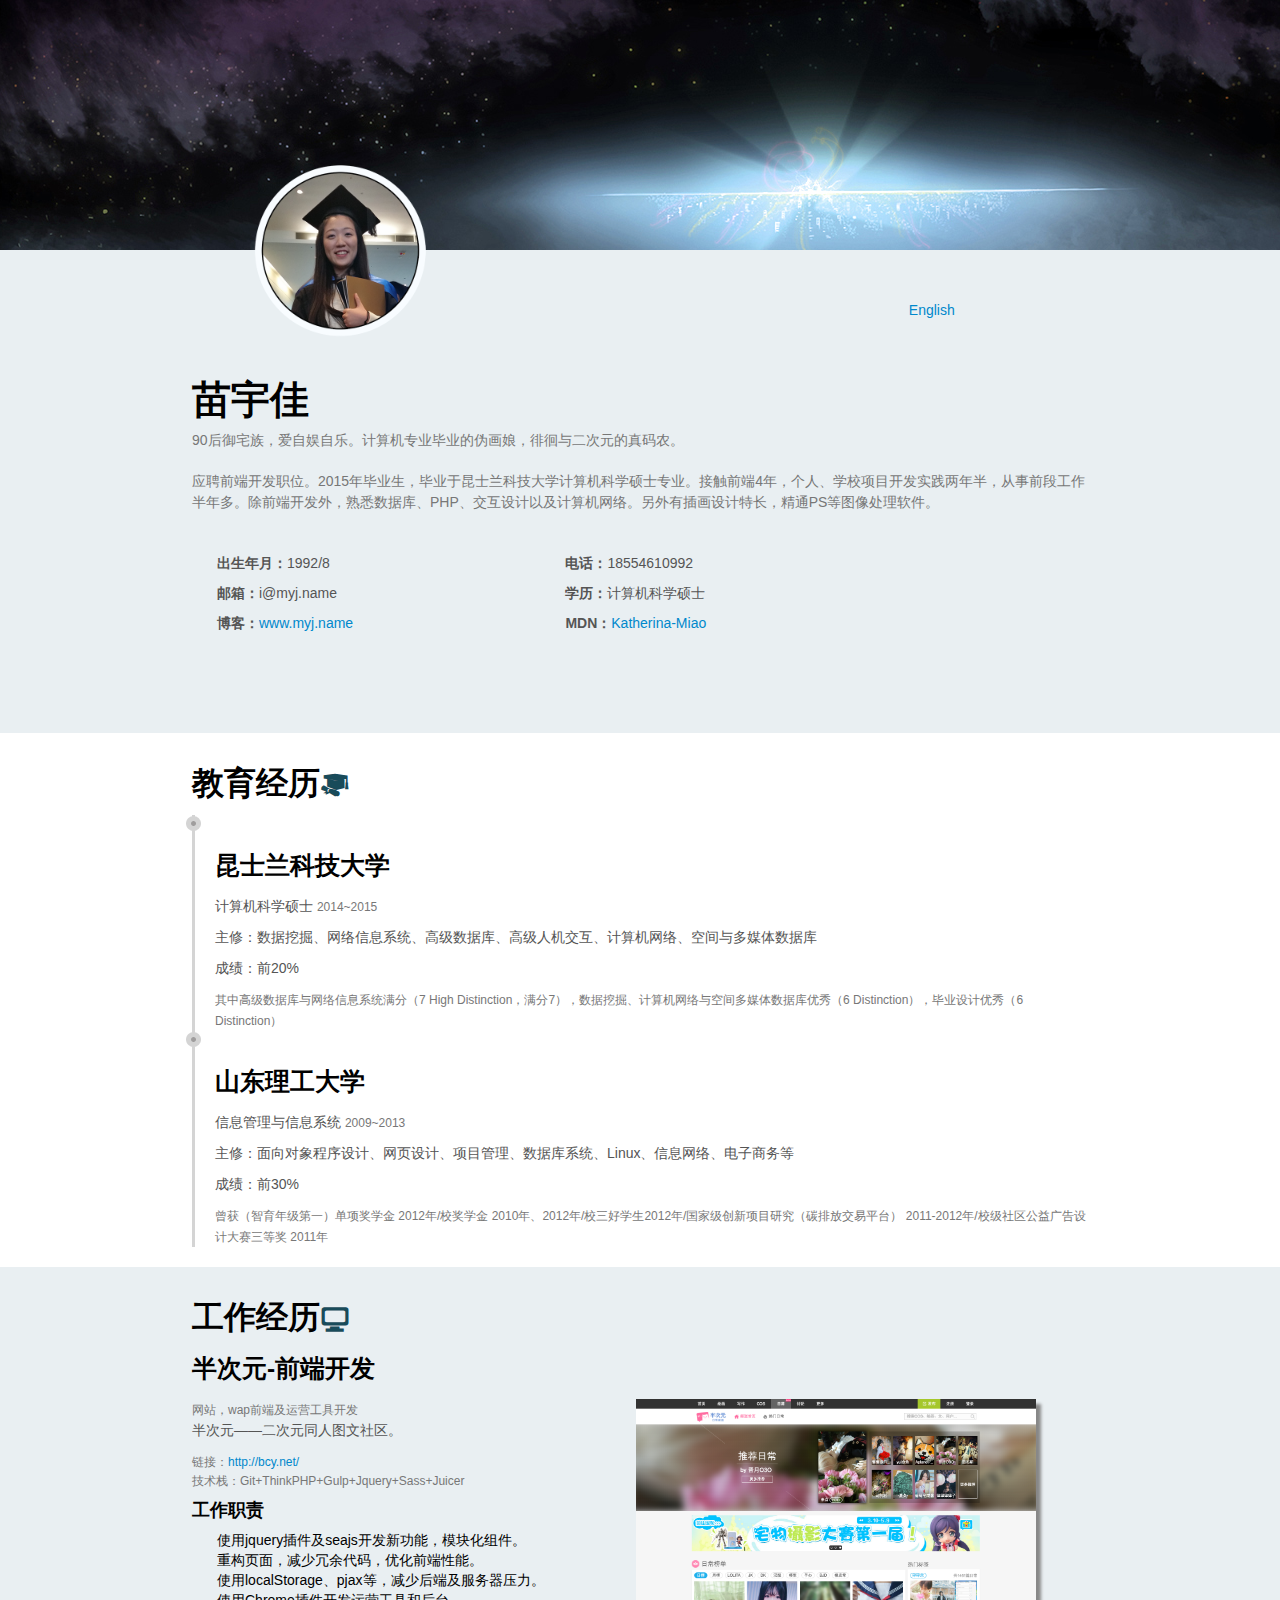
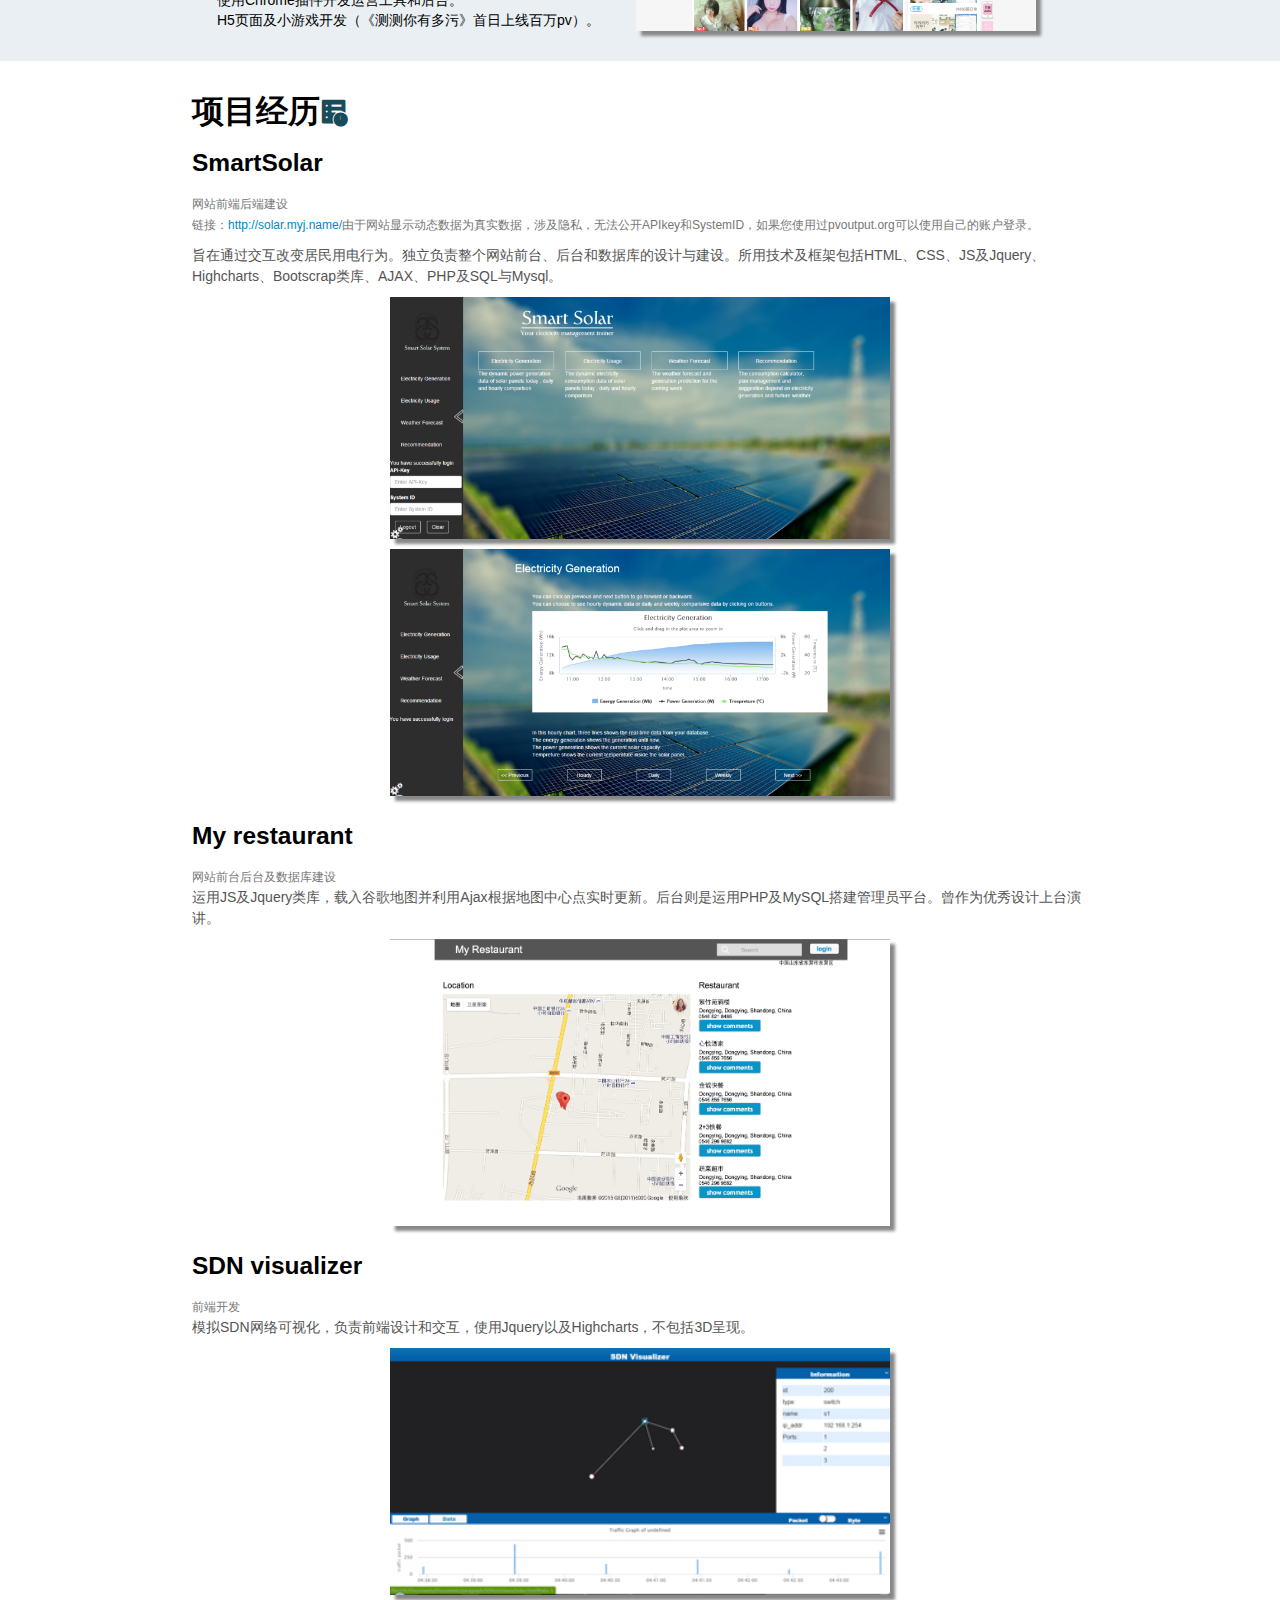
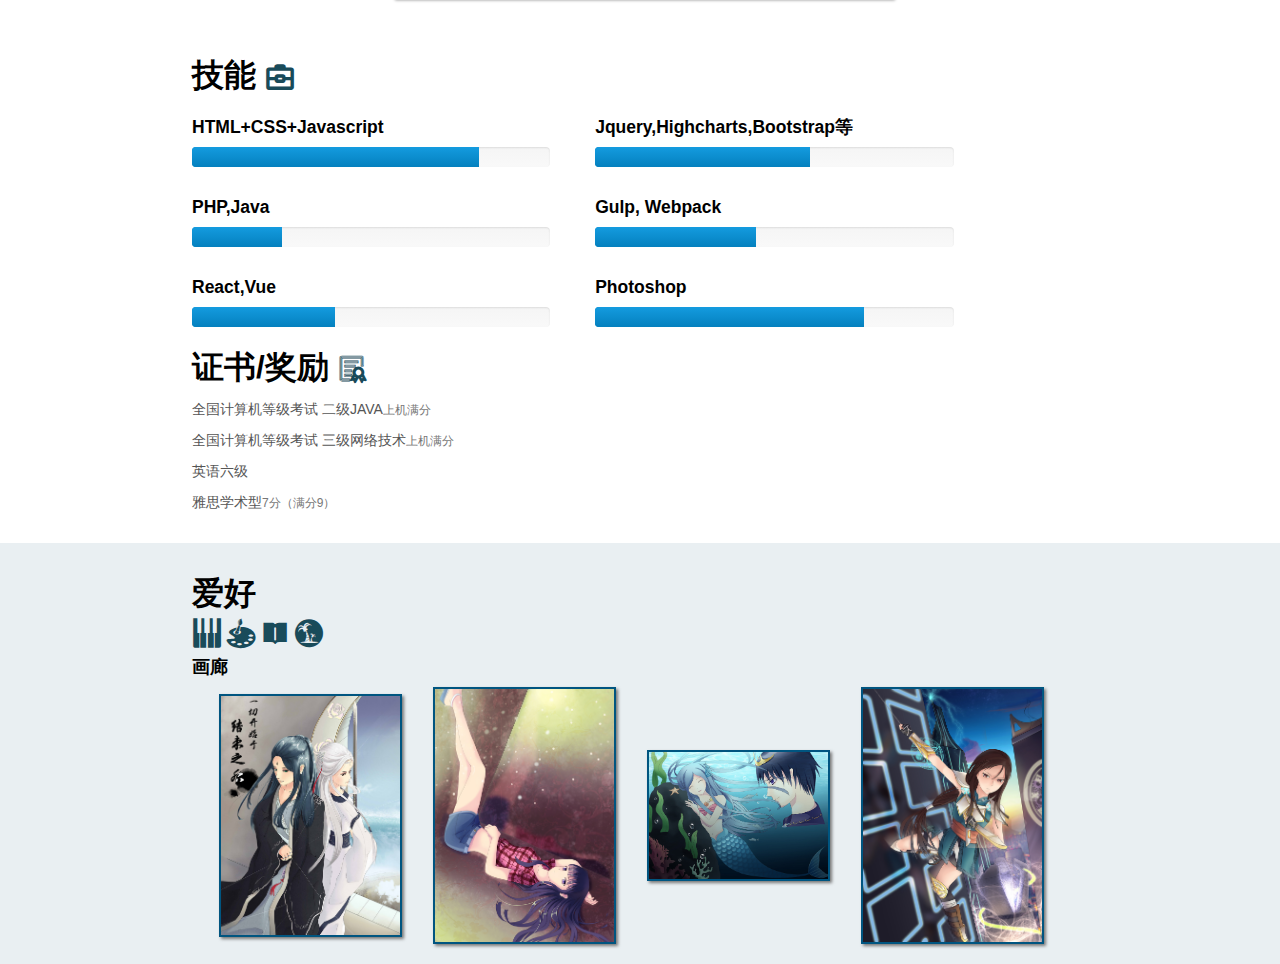
==== commit 3a36778d: "remove useless" ====
--- a/index.html
+++ b/index.html
@@ -107,16 +107,6 @@
 					</a>
 				</div>
 			</div>
-			<div class="project">
-				<h3>商学院考勤系统</h3>
-				<span class="small">静态前端开发</span>
-				<p>山东理工大学商学院考勤系统（上线）第一版，负责前端设计。</p>
-				<div class="images">
-					<a href="img/attendance.jpg" rel="lightbox[attendance]">
-						<img src="img/attendance.jpg"/>
-					</a>
-				</div>
-			</div>
 		</section>
 		<section class="technique">
 			<h2>技能 <i class="iconfont">&#xe6f6;</i></h2>
--- a/css/style.css
+++ b/css/style.css
@@ -1,4 +1,4 @@
-//初始化
+/*初始化*/
 p, blockquote, dl, dt, dd, ul, ol, li, pre, form, fieldset, legend, button, input, textarea, th, td{ margin:0; padding:0; }
 address, cite, dfn, em, var { font-style:normal; }
 code, kbd, pre, samp { font-family:couriernew, courier, monospace; }
@@ -169,17 +169,21 @@
 }
 .technique{
 	padding: 20px 15%;
-	background: #e9eff2;
 	overflow: auto;
 }
 .experienceW, .experienceP{
 	padding: 20px 15%;
 }
 .experienceW{
+	padding: 20px 15%;
+	background: #e9eff2;
+}
+.experienceW{
 	background: #e9eff2;
 }
 .hobby{
 	padding: 20px 15%;
+	background: #e9eff2;
 }
 .school{
 	padding-left: 20px;
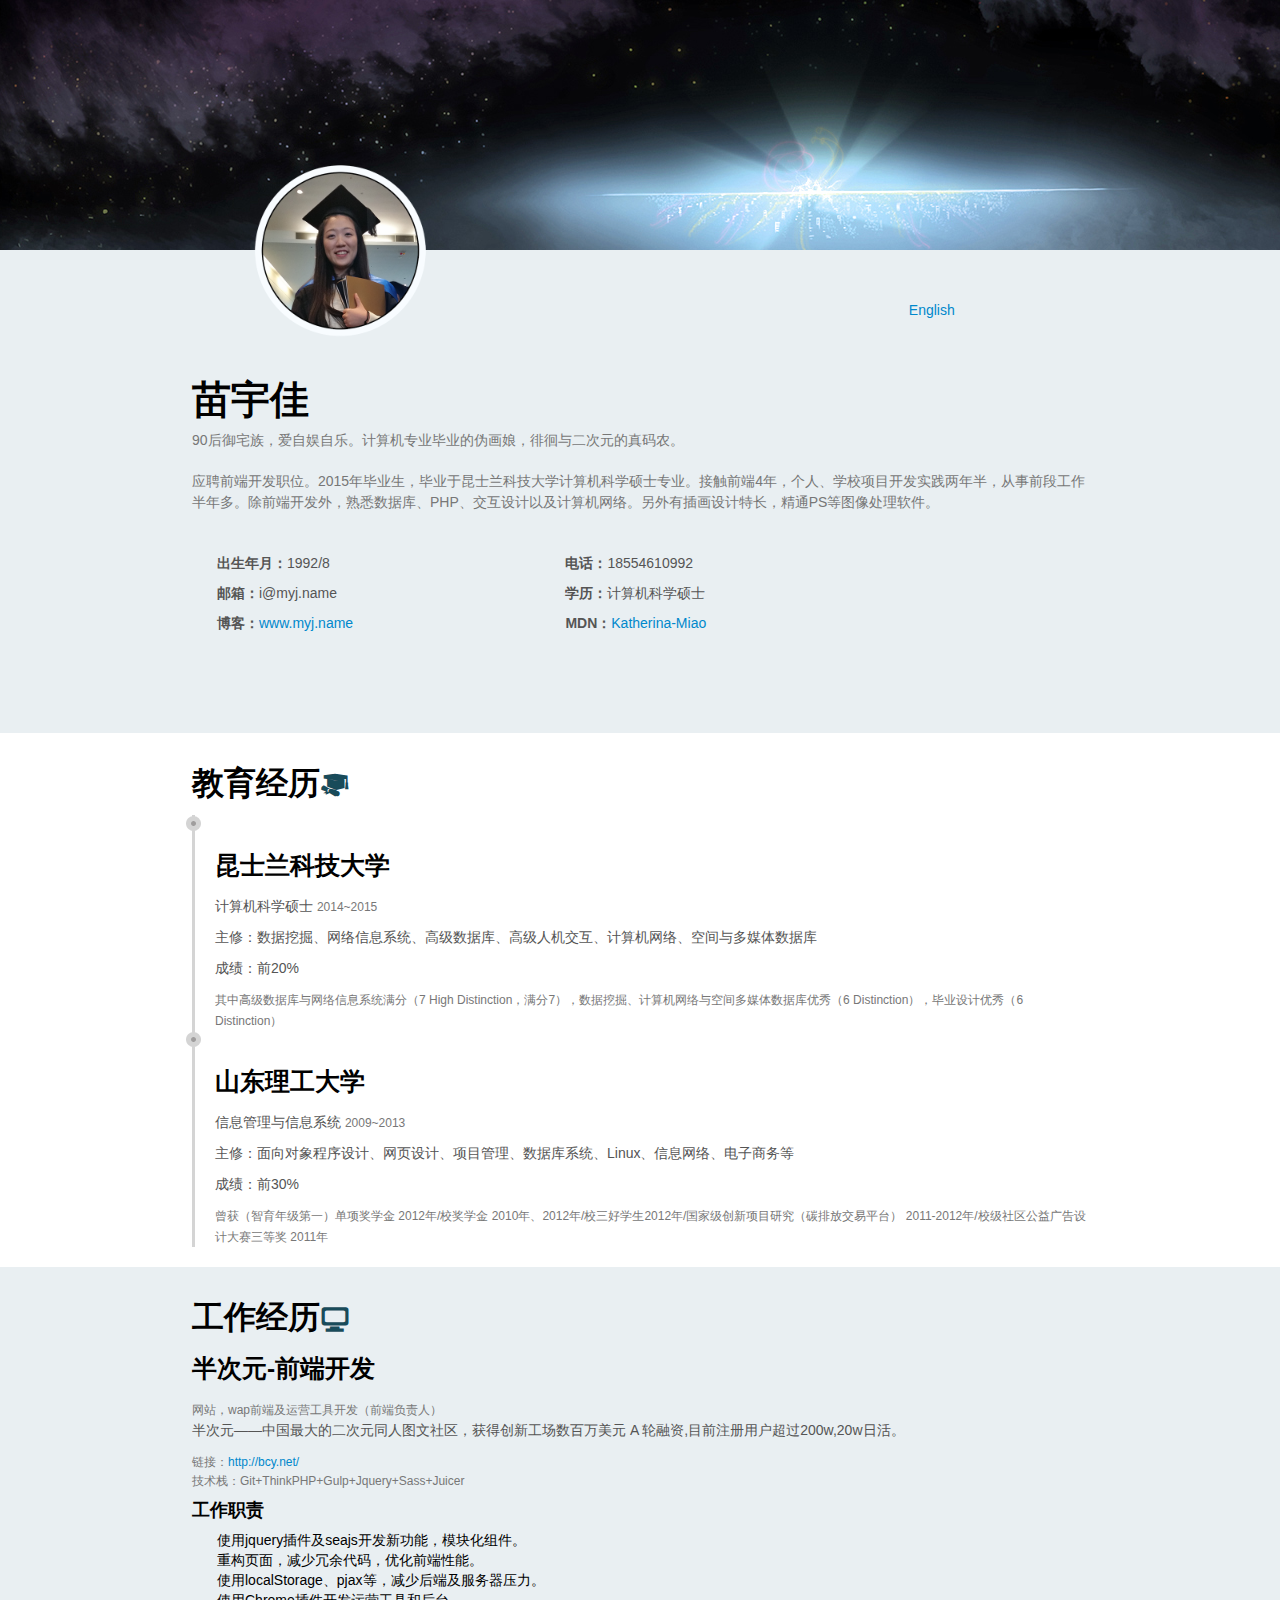
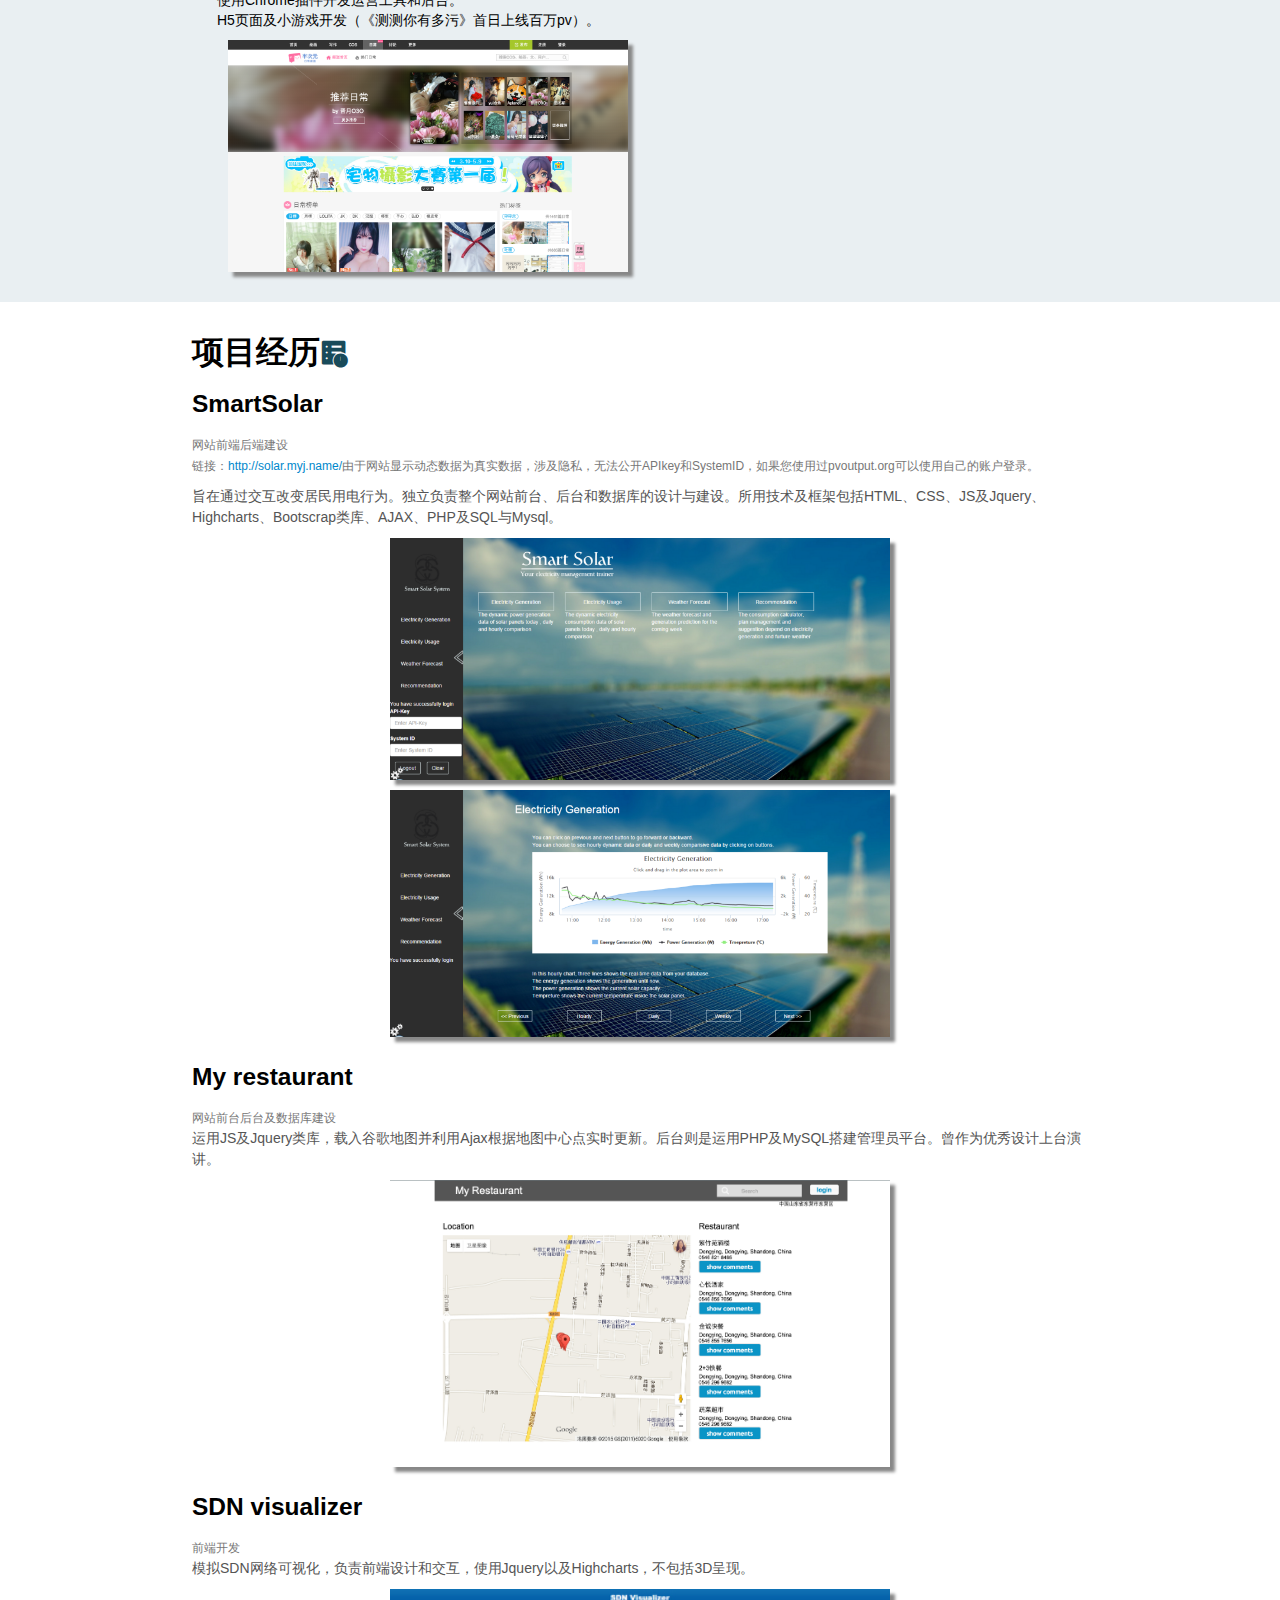
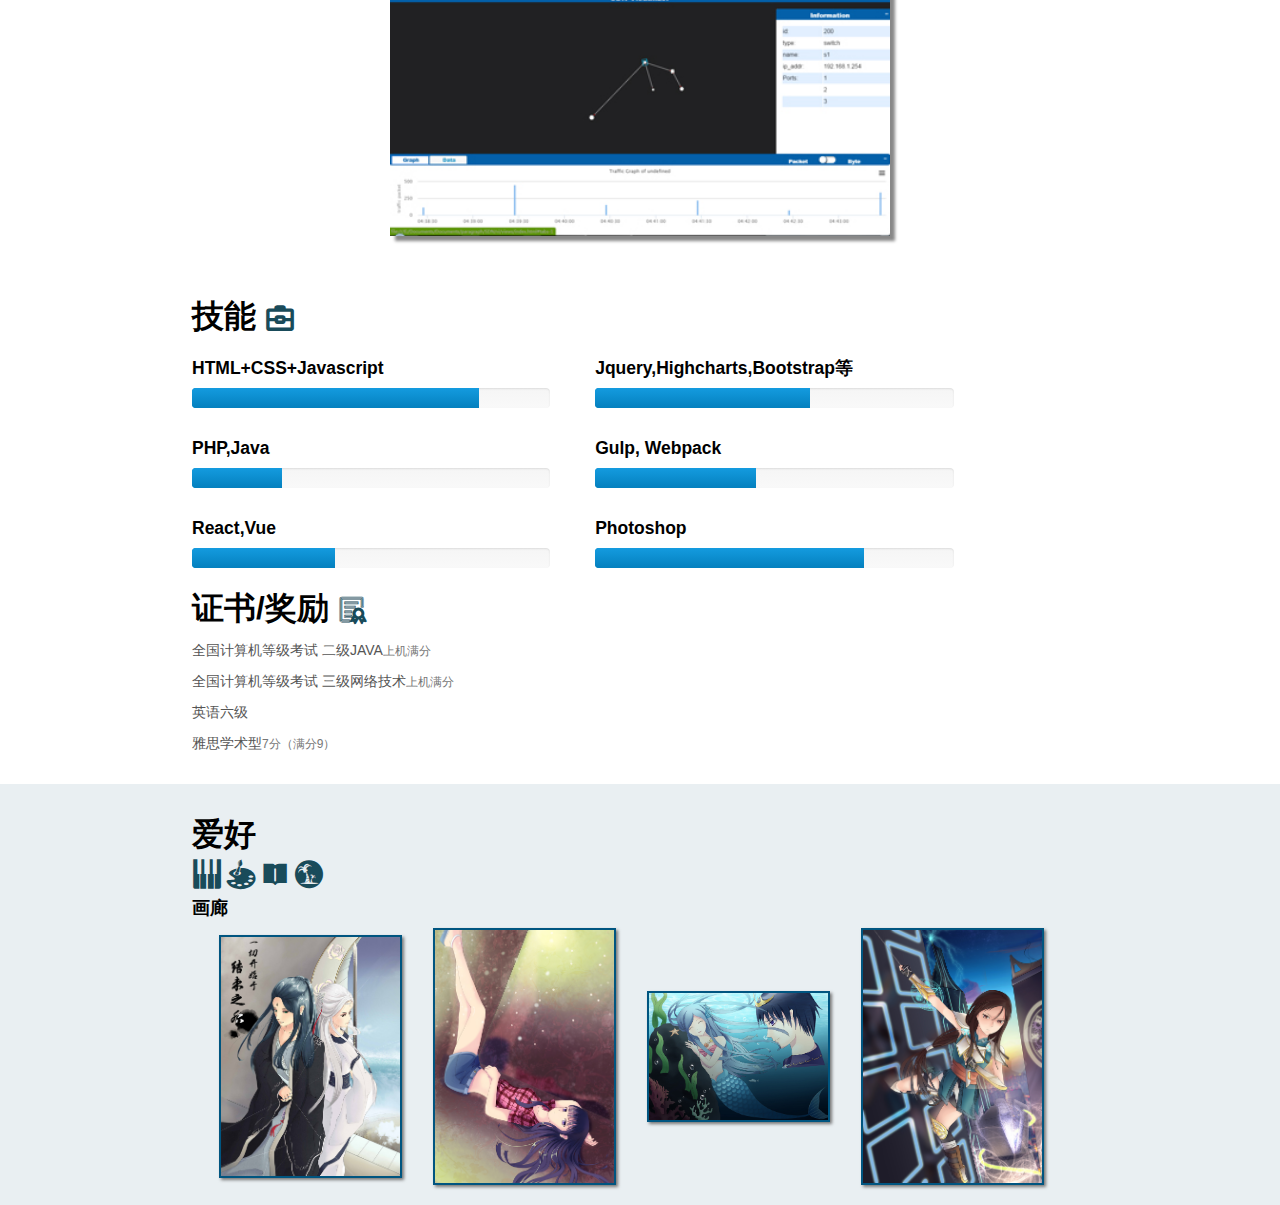
==== commit 4fc8c0ba: "Update index.html" ====
--- a/index.html
+++ b/index.html
@@ -52,8 +52,8 @@
 			<div class="project">
 				<h3>半次元-前端开发</h3>
 				<div class="content">
-					<span class="small">网站，wap前端及运营工具开发</span>
-					<p>半次元——二次元同人图文社区。</p>
+					<span class="small">网站，wap前端及运营工具开发（前端负责人）</span>
+					<p>半次元——中国最大的二次元同人图文社区，获得创新工场数百万美元 A 轮融资,目前注册用户超过200w,20w日活。</p>
 					<span class="small">链接：<a href="http://bcy.net/">http://bcy.net/</a></span>
 					<p class="small">技术栈：Git+ThinkPHP+Gulp+Jquery+Sass+Juicer</p>
 					<h4>工作职责</h4>
--- a/css/style.css
+++ b/css/style.css
@@ -280,4 +280,7 @@
 	.percent {
 		display: block !important;
 	}
-}
+	.traslate {
+		display: none;
+	}
+}
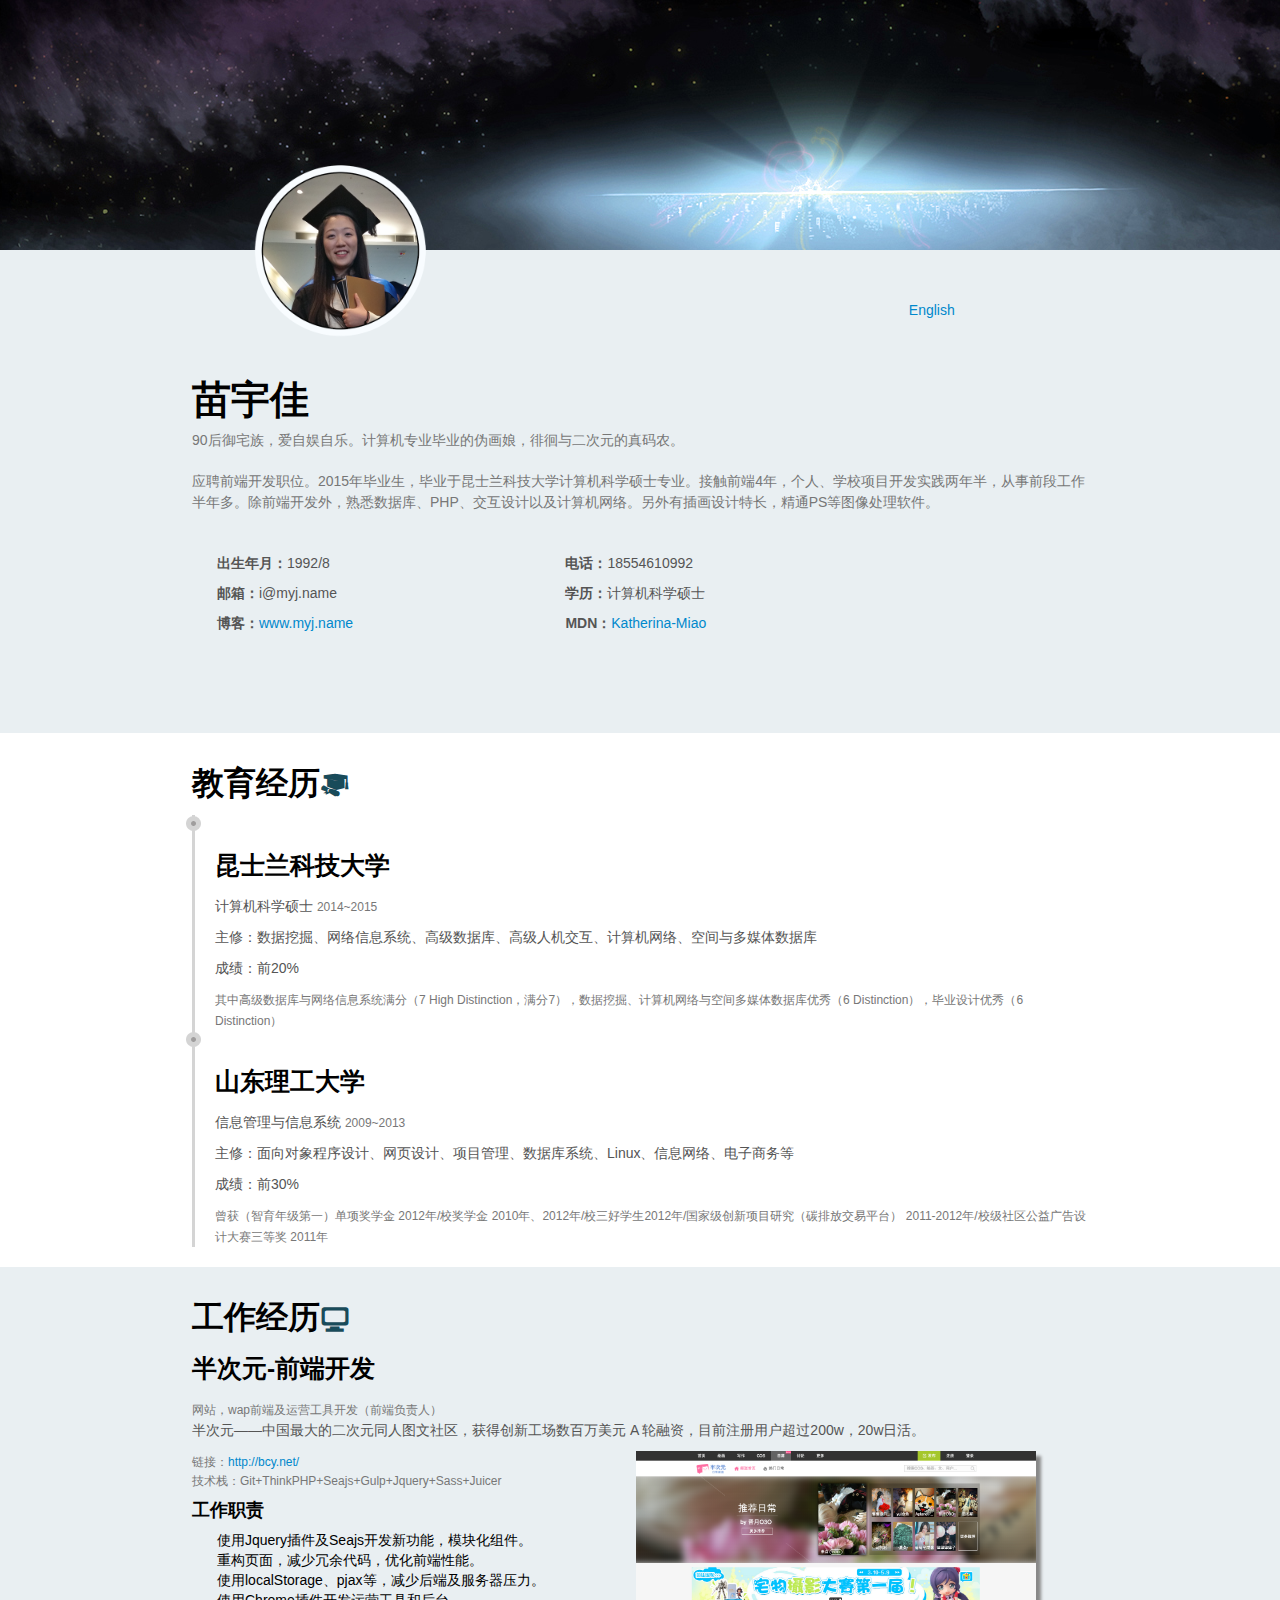
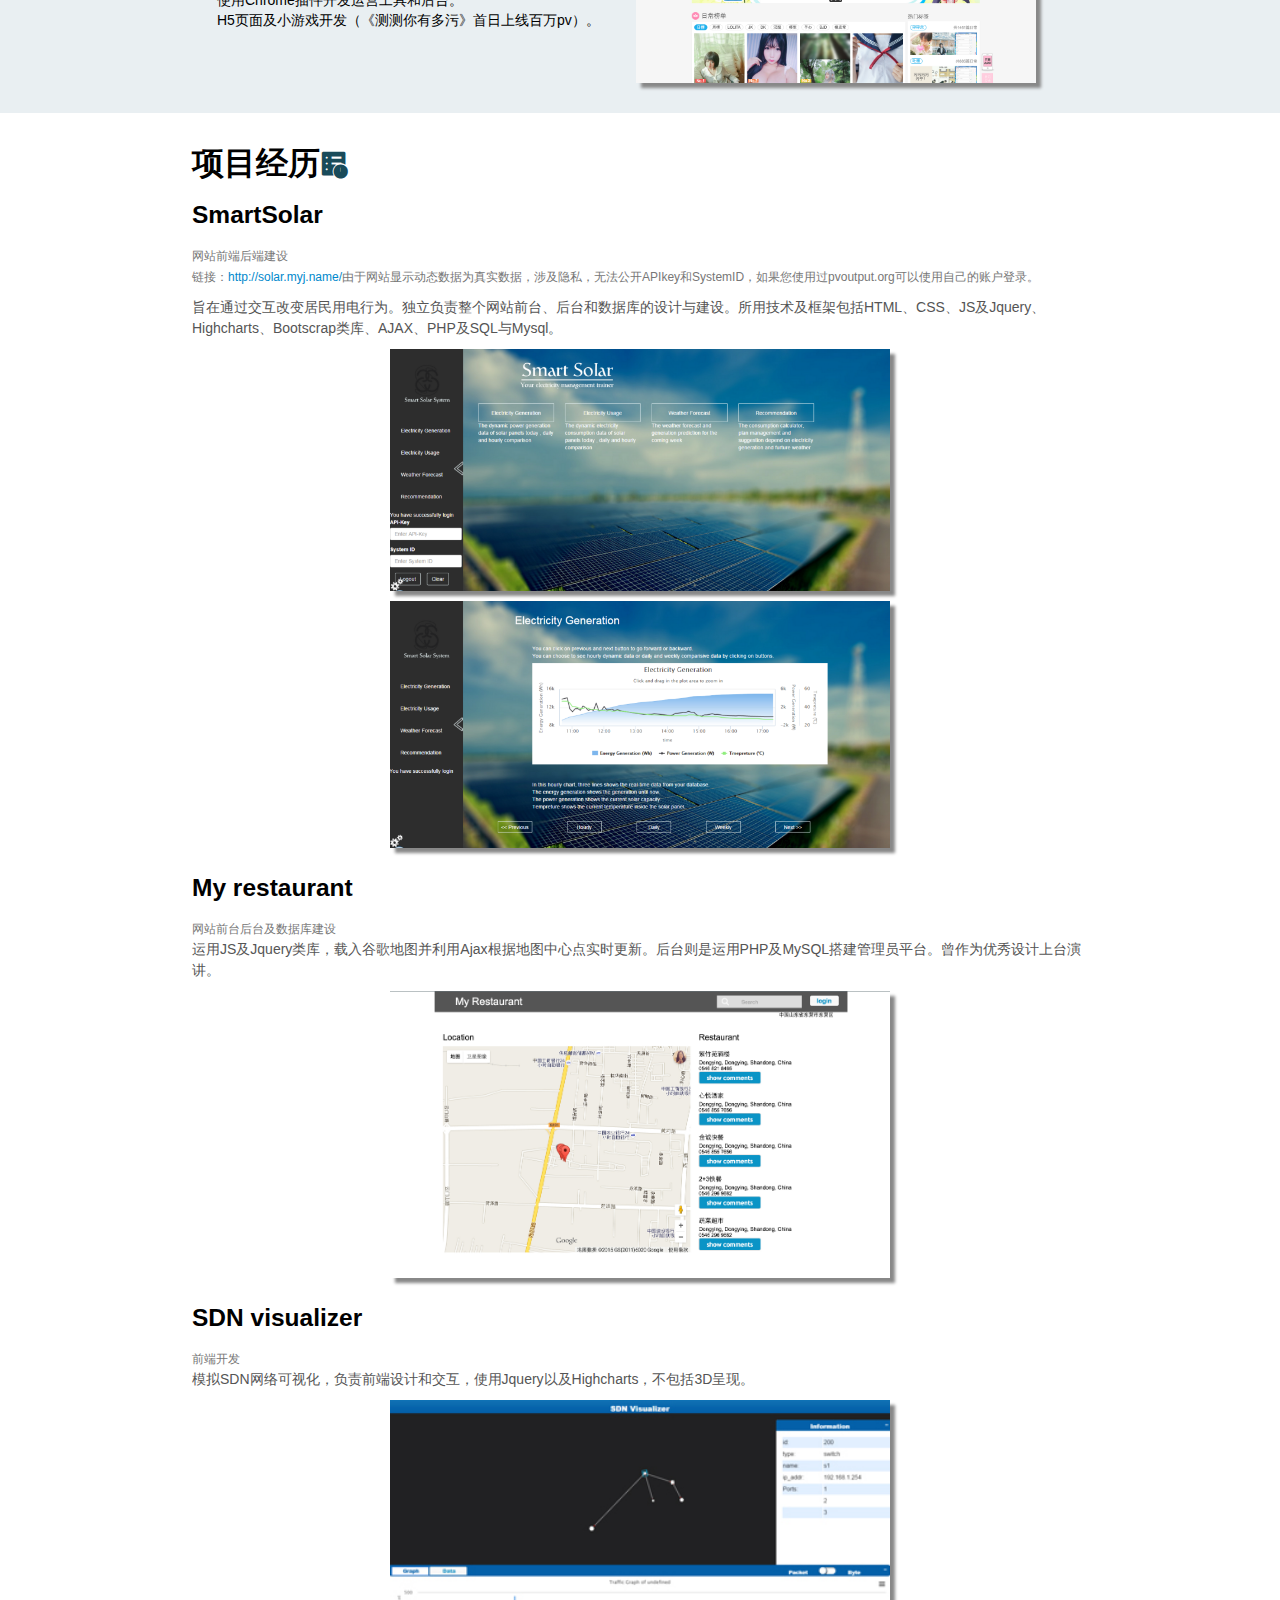
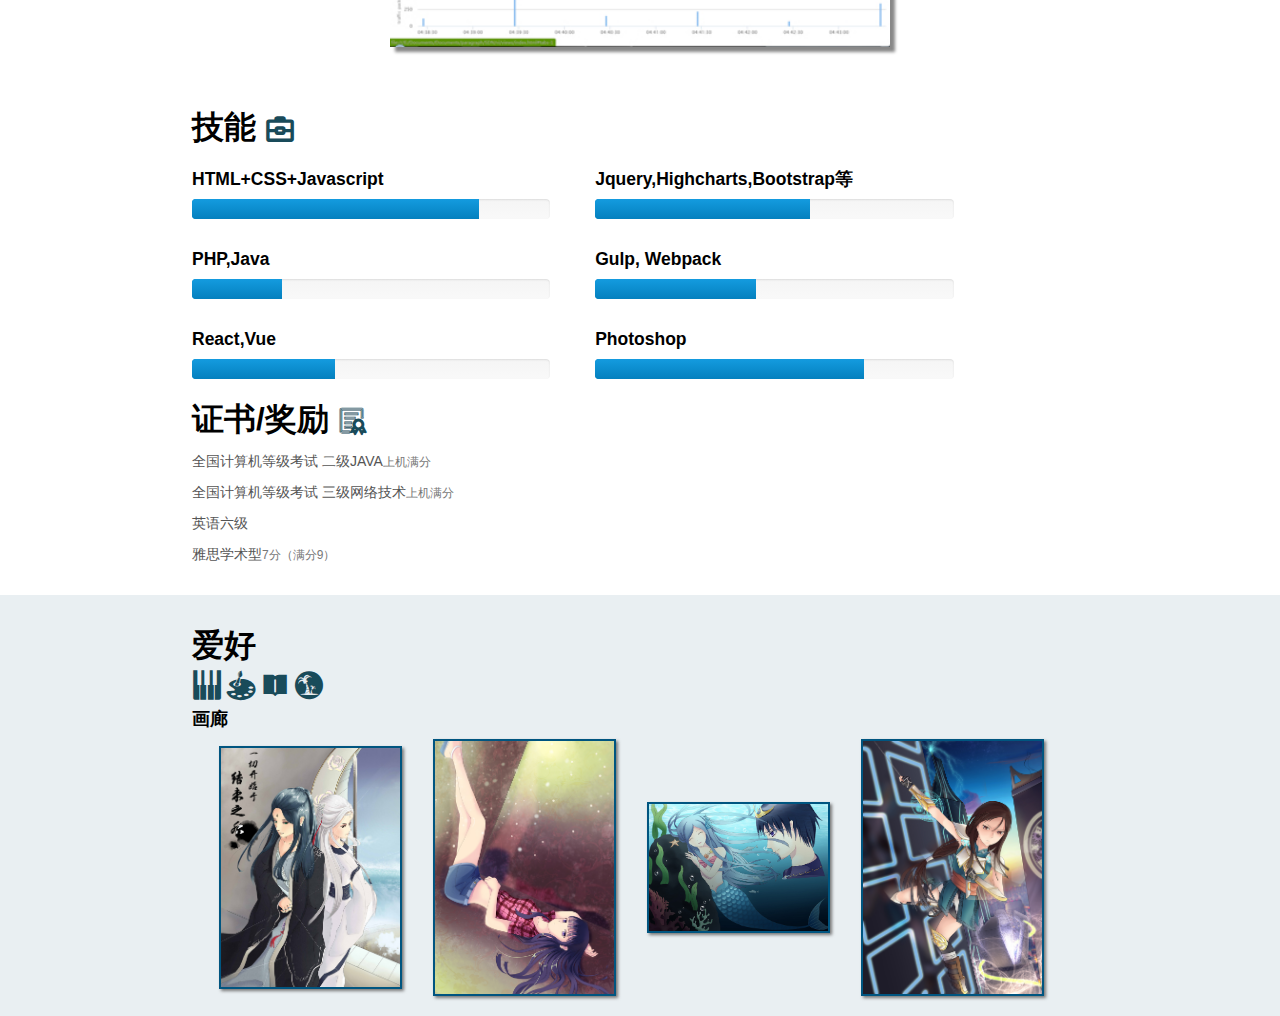
==== commit 6dabe239: "change layout and intro of work experiment" ====
--- a/index.html
+++ b/index.html
@@ -51,14 +51,14 @@
 			<h2>工作经历<i class="iconfont">&#x3457;</i></h2>
 			<div class="project">
 				<h3>半次元-前端开发</h3>
+				<span class="small">网站，wap前端及运营工具开发（前端负责人）</span>
+					<p>半次元——中国最大的二次元同人图文社区，获得创新工场数百万美元 A 轮融资，目前注册用户超过200w，20w日活。</p>
 				<div class="content">
-					<span class="small">网站，wap前端及运营工具开发（前端负责人）</span>
-					<p>半次元——中国最大的二次元同人图文社区，获得创新工场数百万美元 A 轮融资,目前注册用户超过200w,20w日活。</p>
 					<span class="small">链接：<a href="http://bcy.net/">http://bcy.net/</a></span>
-					<p class="small">技术栈：Git+ThinkPHP+Gulp+Jquery+Sass+Juicer</p>
+					<p class="small">技术栈：Git+ThinkPHP+Seajs+Gulp+Jquery+Sass+Juicer</p>
 					<h4>工作职责</h4>
 					<ul>
-						<li>使用jquery插件及seajs开发新功能，模块化组件。</li>
+						<li>使用Jquery插件及Seajs开发新功能，模块化组件。</li>
 						<li>重构页面，减少冗余代码，优化前端性能。</li>
 						<li>使用localStorage、pjax等，减少后端及服务器压力。</li>
 						<li>使用Chrome插件开发运营工具和后台。</li>
--- a/css/style.css
+++ b/css/style.css
@@ -252,6 +252,12 @@
 
 }
 @media print{
+	* {
+		background: none;
+	}
+	section img{
+		display: none;
+	}
 	a {
 		color: black;
 	}
@@ -262,11 +268,11 @@
 		margin: 0.5em 2em;
 	}
 	header{
-		height: 200px;
+		height: 125px;
 	}
 	#photo{
-		top: 0;
-		left: 0;
+		top: -10px;
+		left: 300px;
 	}
 	.intro{
 		padding: 0 15%;	
@@ -280,7 +286,7 @@
 	.percent {
 		display: block !important;
 	}
-	.traslate {
+	.traslate, .hobby {
 		display: none;
 	}
 }
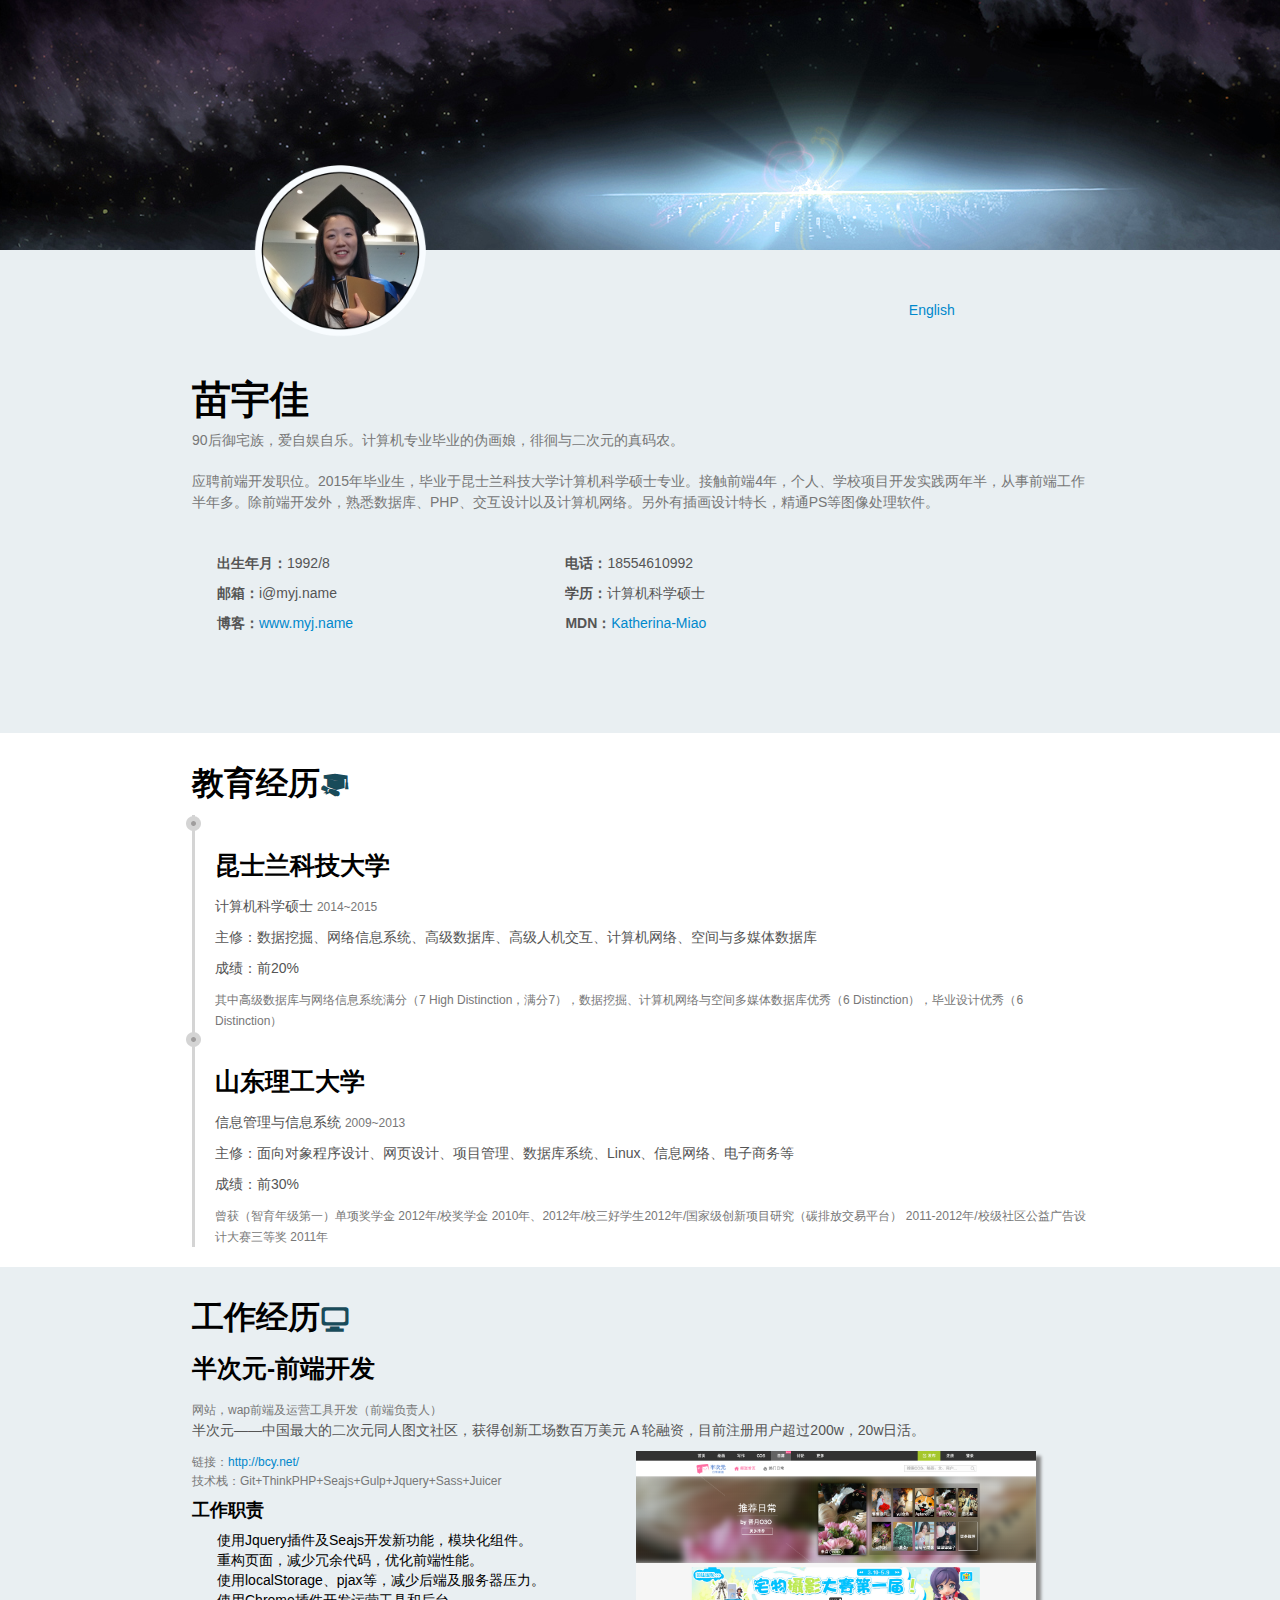
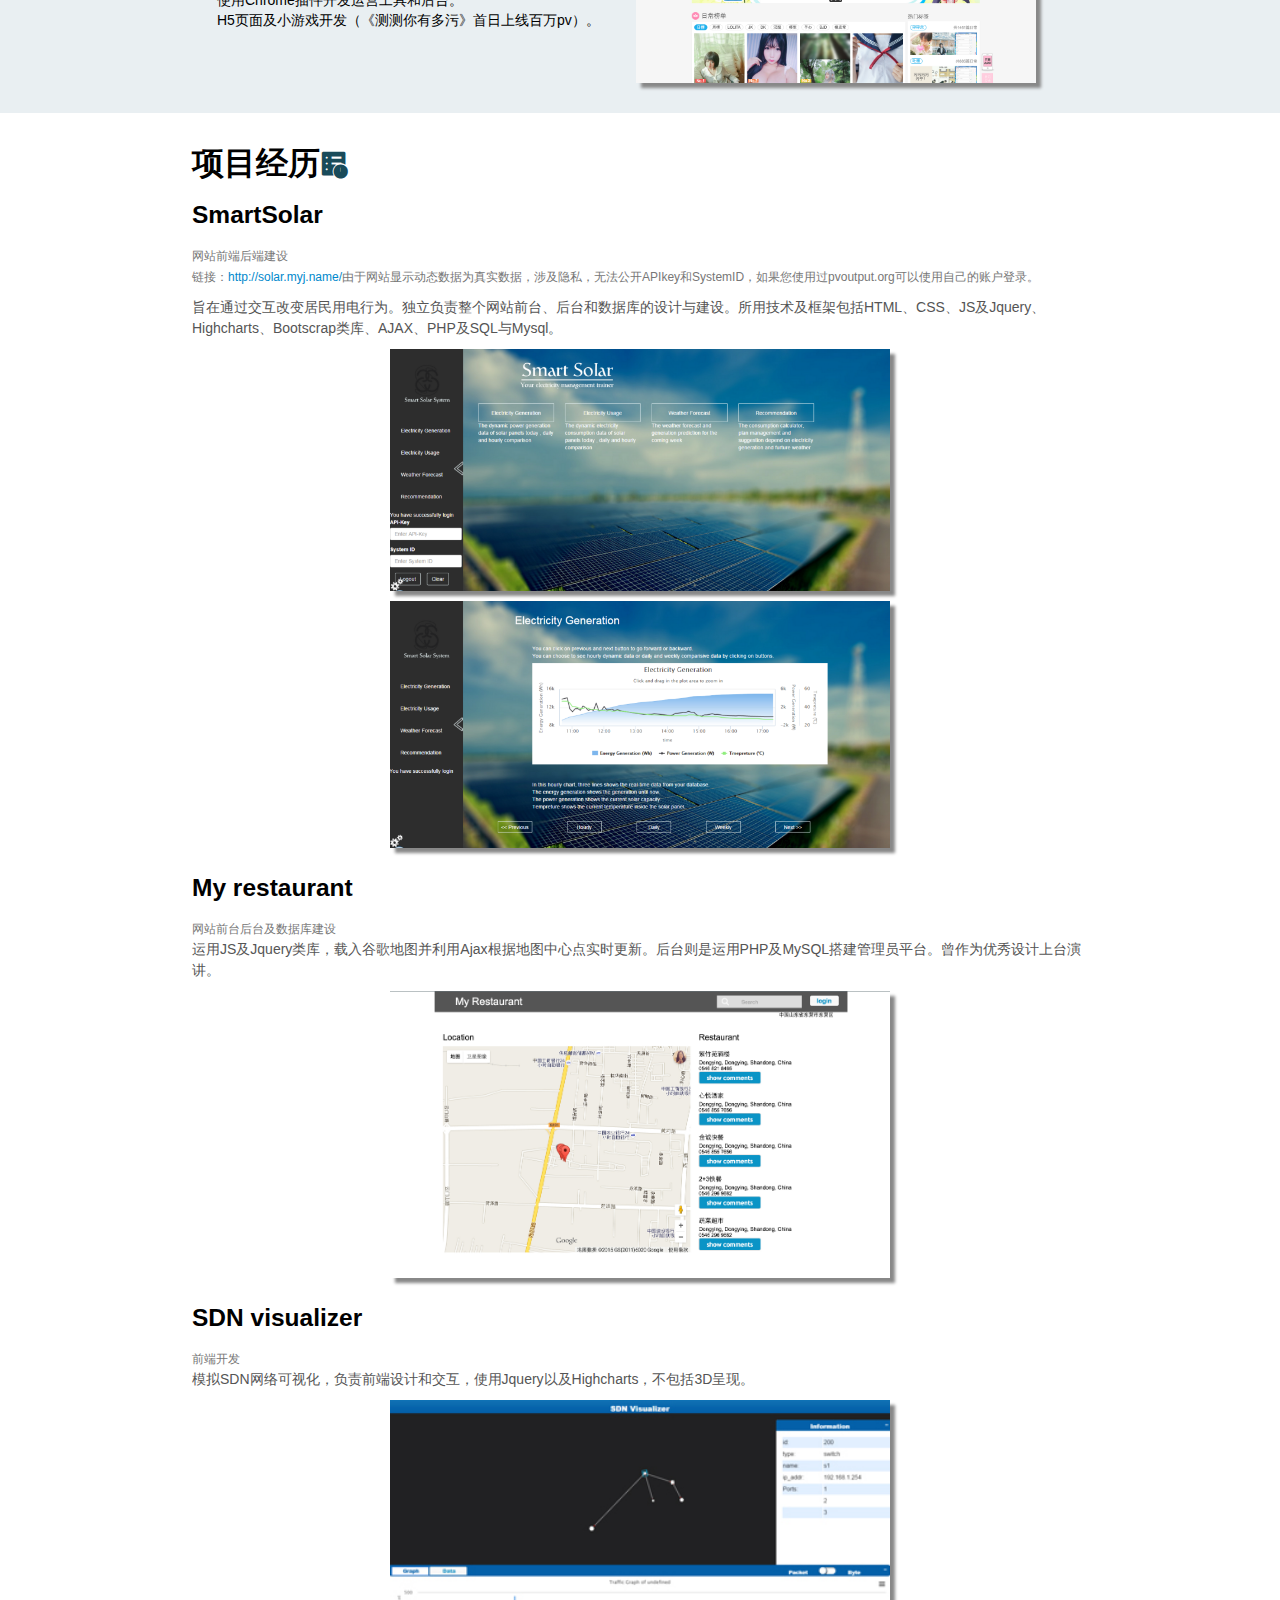
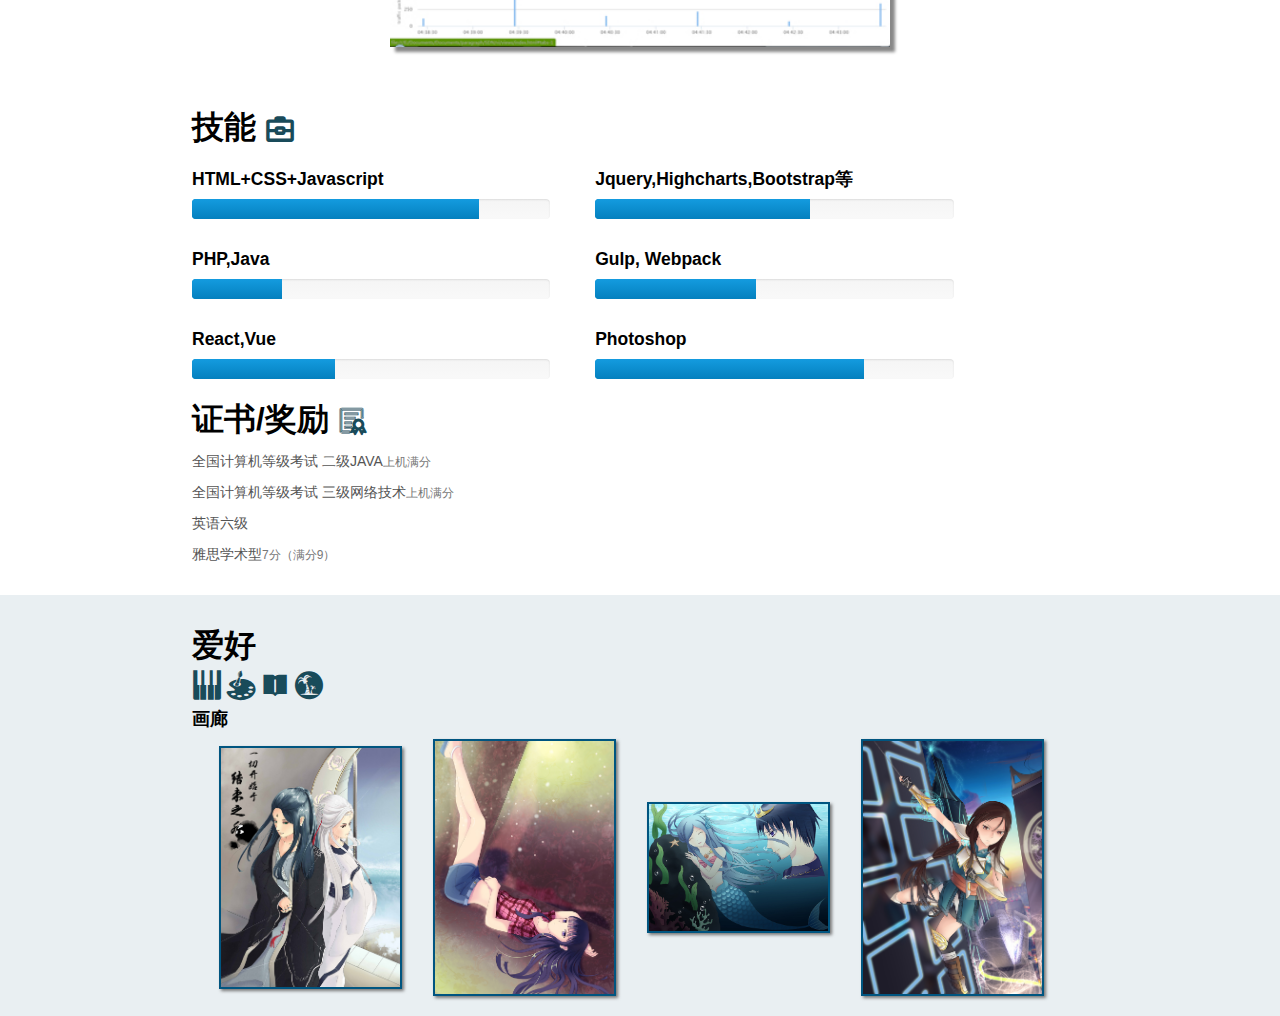
==== commit 2b85ffaa: "Update index.html" ====
--- a/index.html
+++ b/index.html
@@ -19,7 +19,7 @@
 			<span class="traslate"><a id="eng" href="index_eng.html">English</a></span>
 			<h1>苗宇佳</h1>
 			<p>90后御宅族，爱自娱自乐。计算机专业毕业的伪画娘，徘徊与二次元的真码农。</p>
-			<p>应聘前端开发职位。2015年毕业生，毕业于昆士兰科技大学计算机科学硕士专业。接触前端4年，个人、学校项目开发实践两年半，从事前段工作半年多。除前端开发外，熟悉数据库、PHP、交互设计以及计算机网络。另外有插画设计特长，精通PS等图像处理软件。</p>
+			<p>应聘前端开发职位。2015年毕业生，毕业于昆士兰科技大学计算机科学硕士专业。接触前端4年，个人、学校项目开发实践两年半，从事前端工作半年多。除前端开发外，熟悉数据库、PHP、交互设计以及计算机网络。另外有插画设计特长，精通PS等图像处理软件。</p>
 			<ul class="details">
 				<li><strong>出生年月：</strong>1992/8</li>
 				<li><strong>电话：</strong>18554610992</li>
